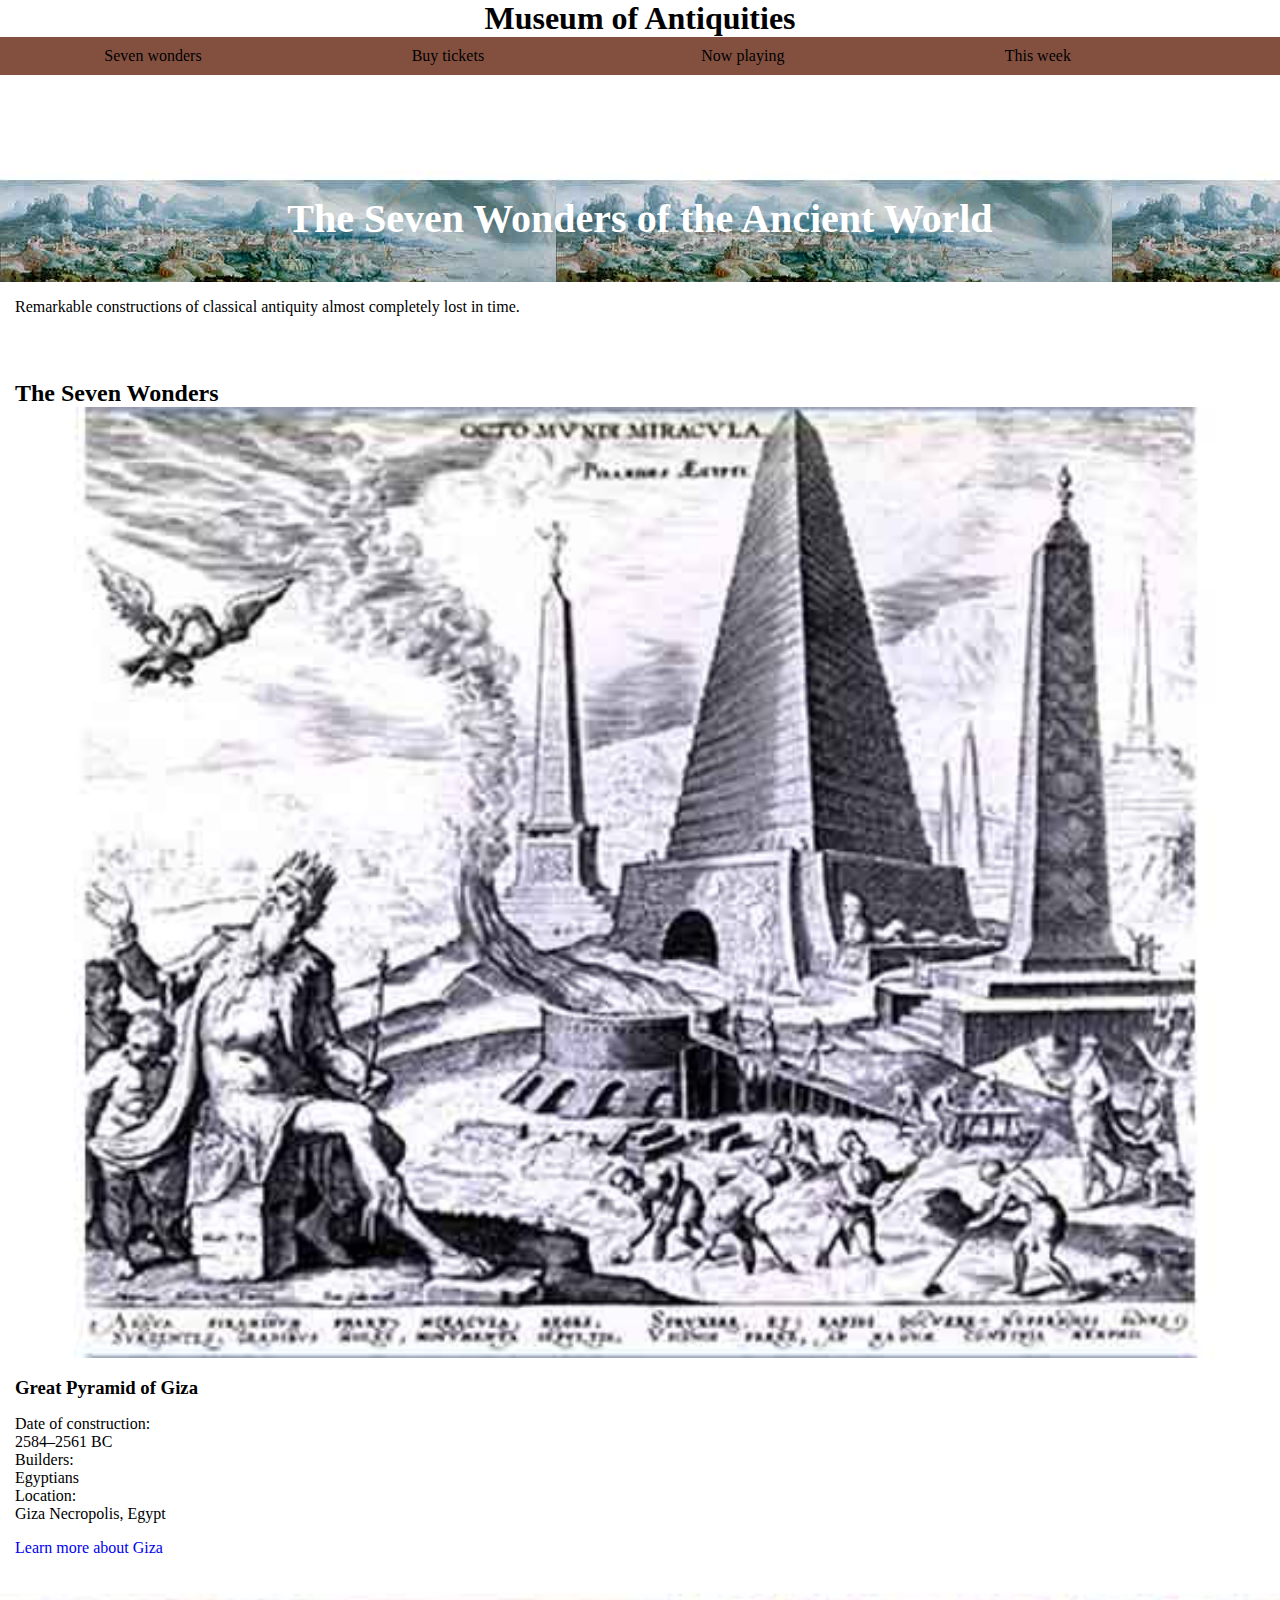
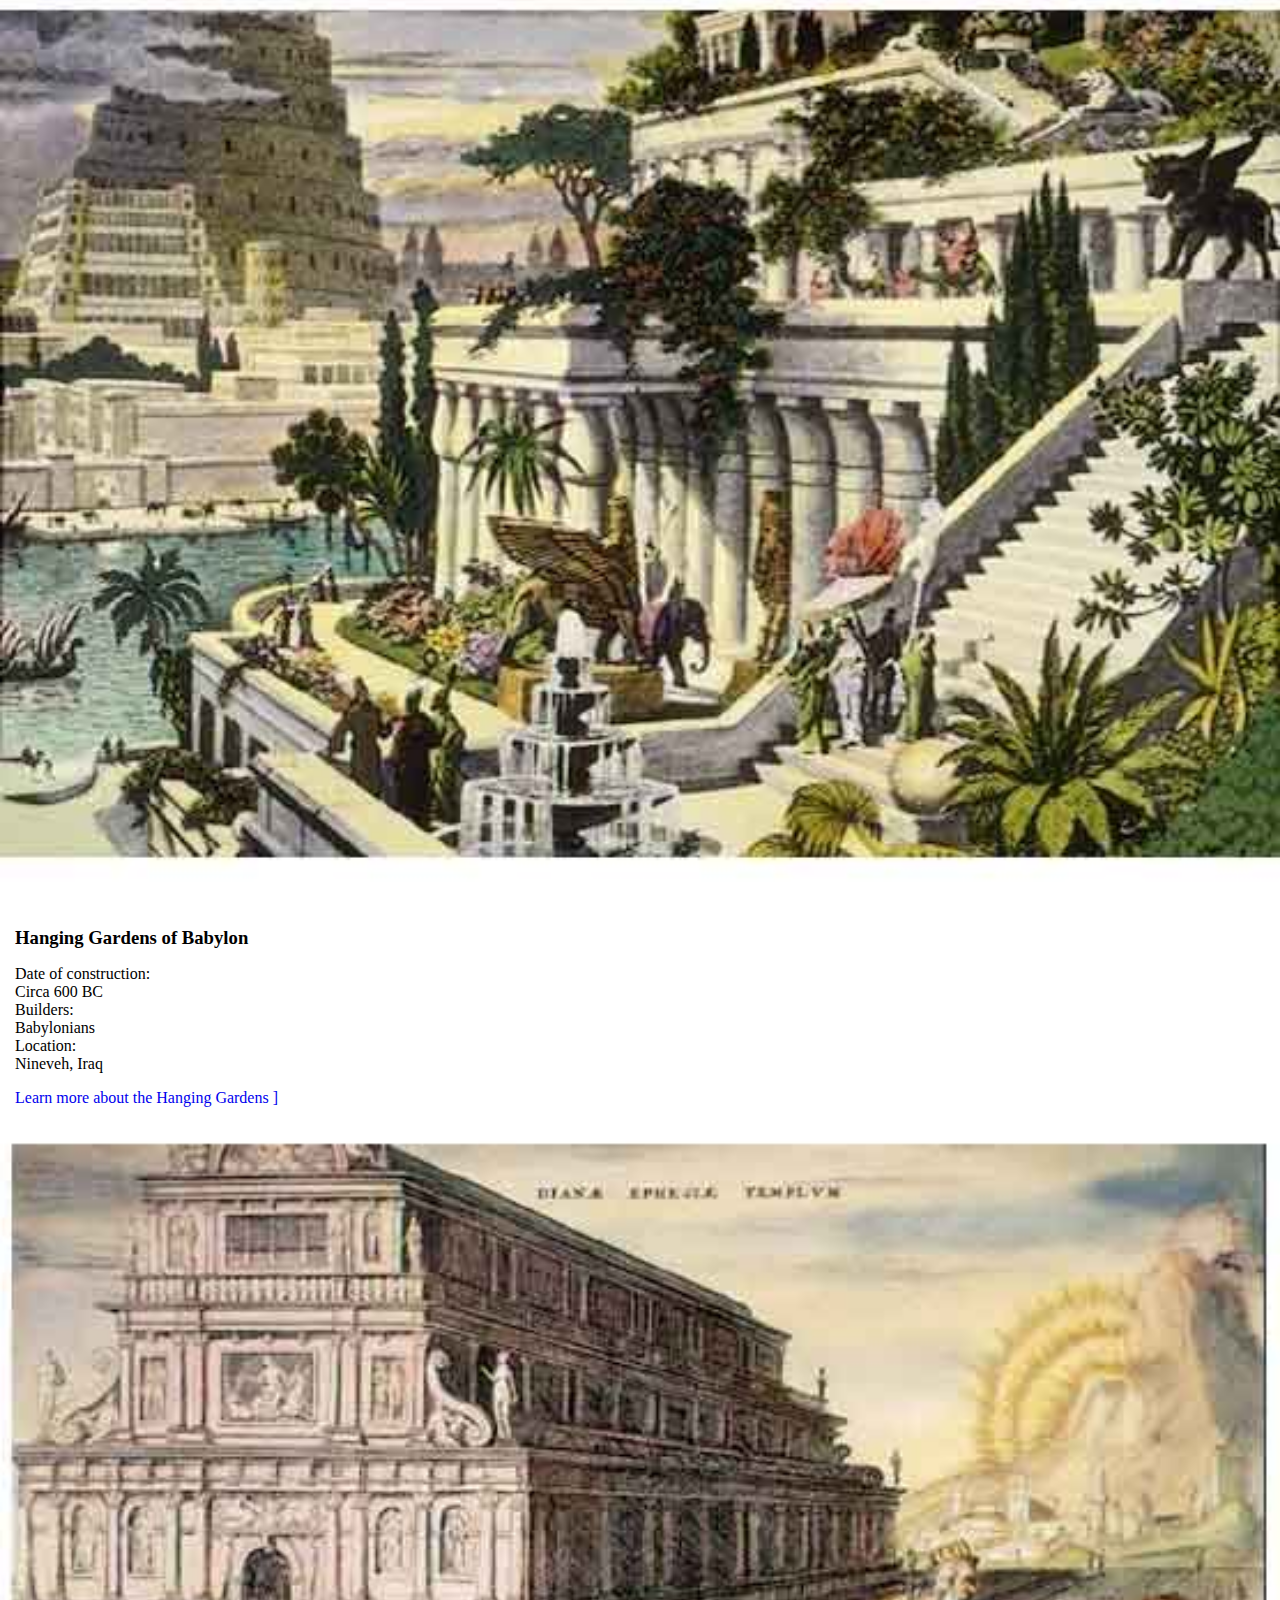
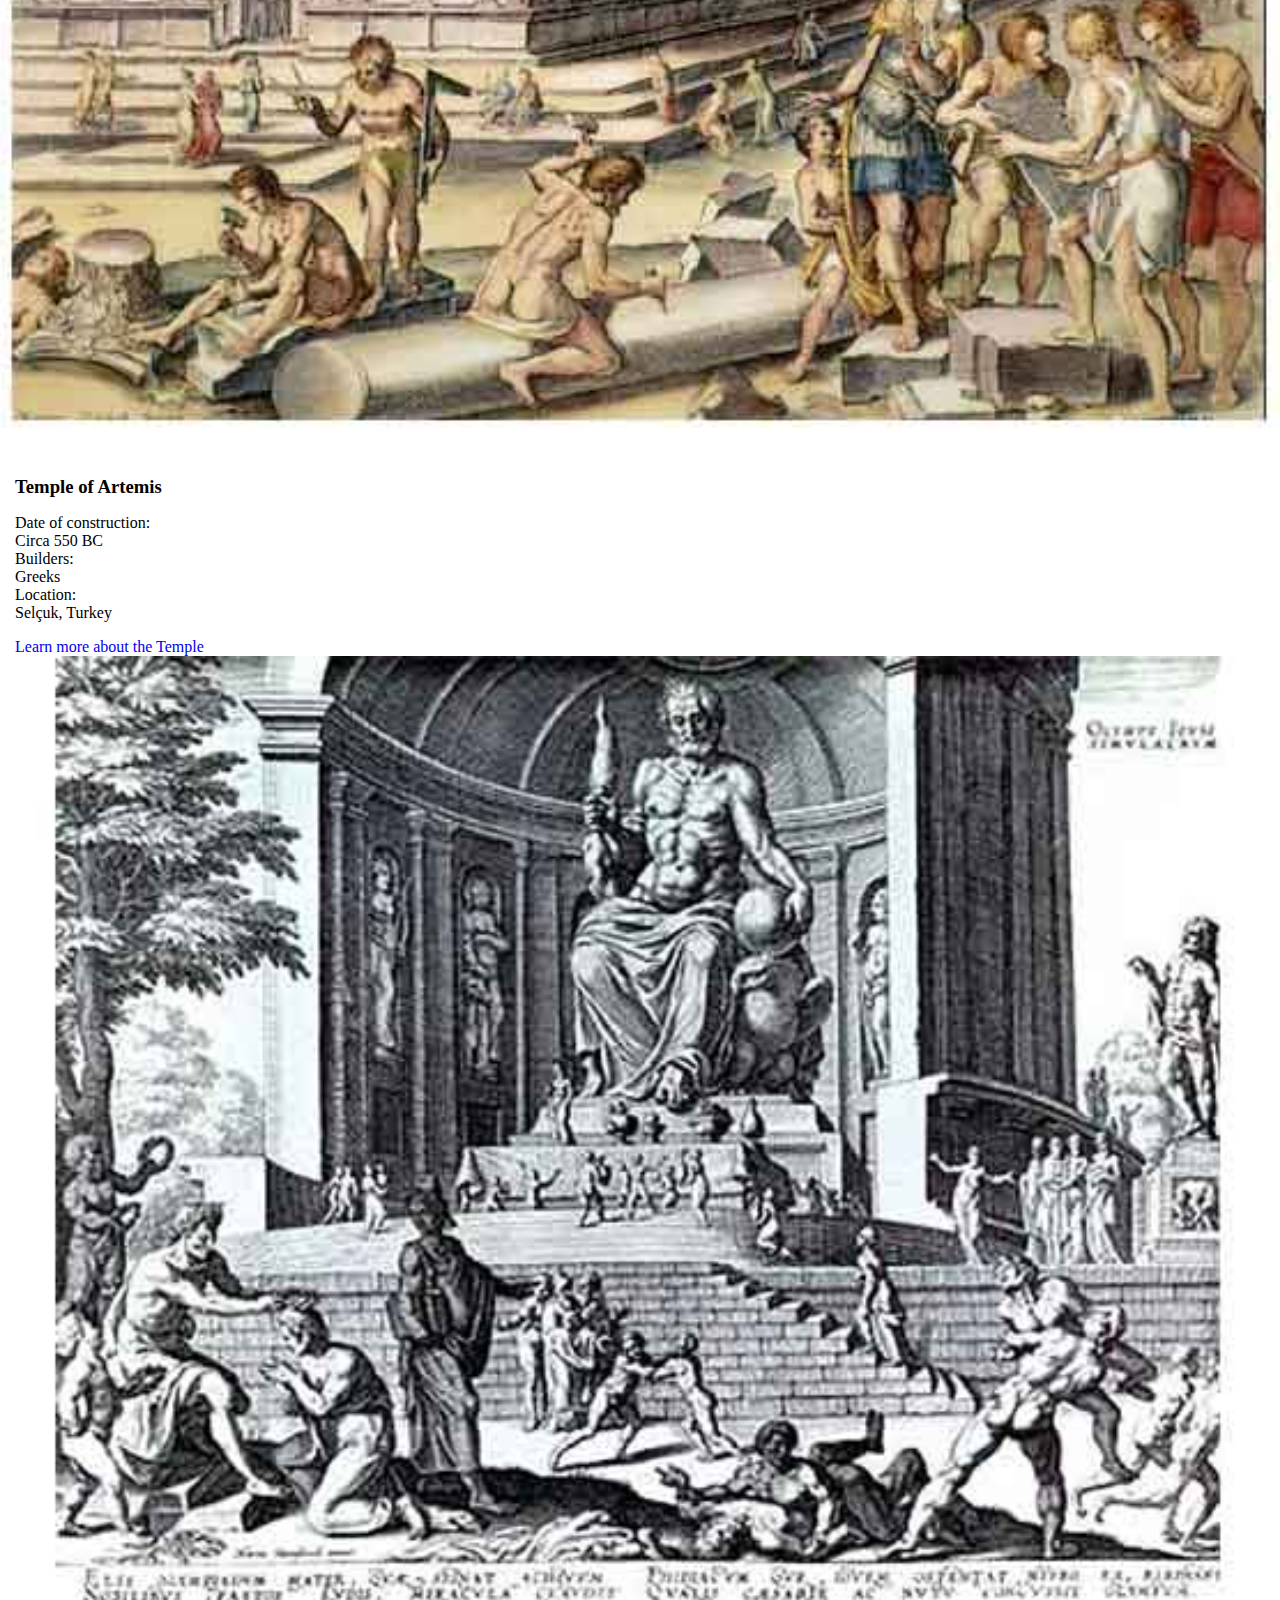
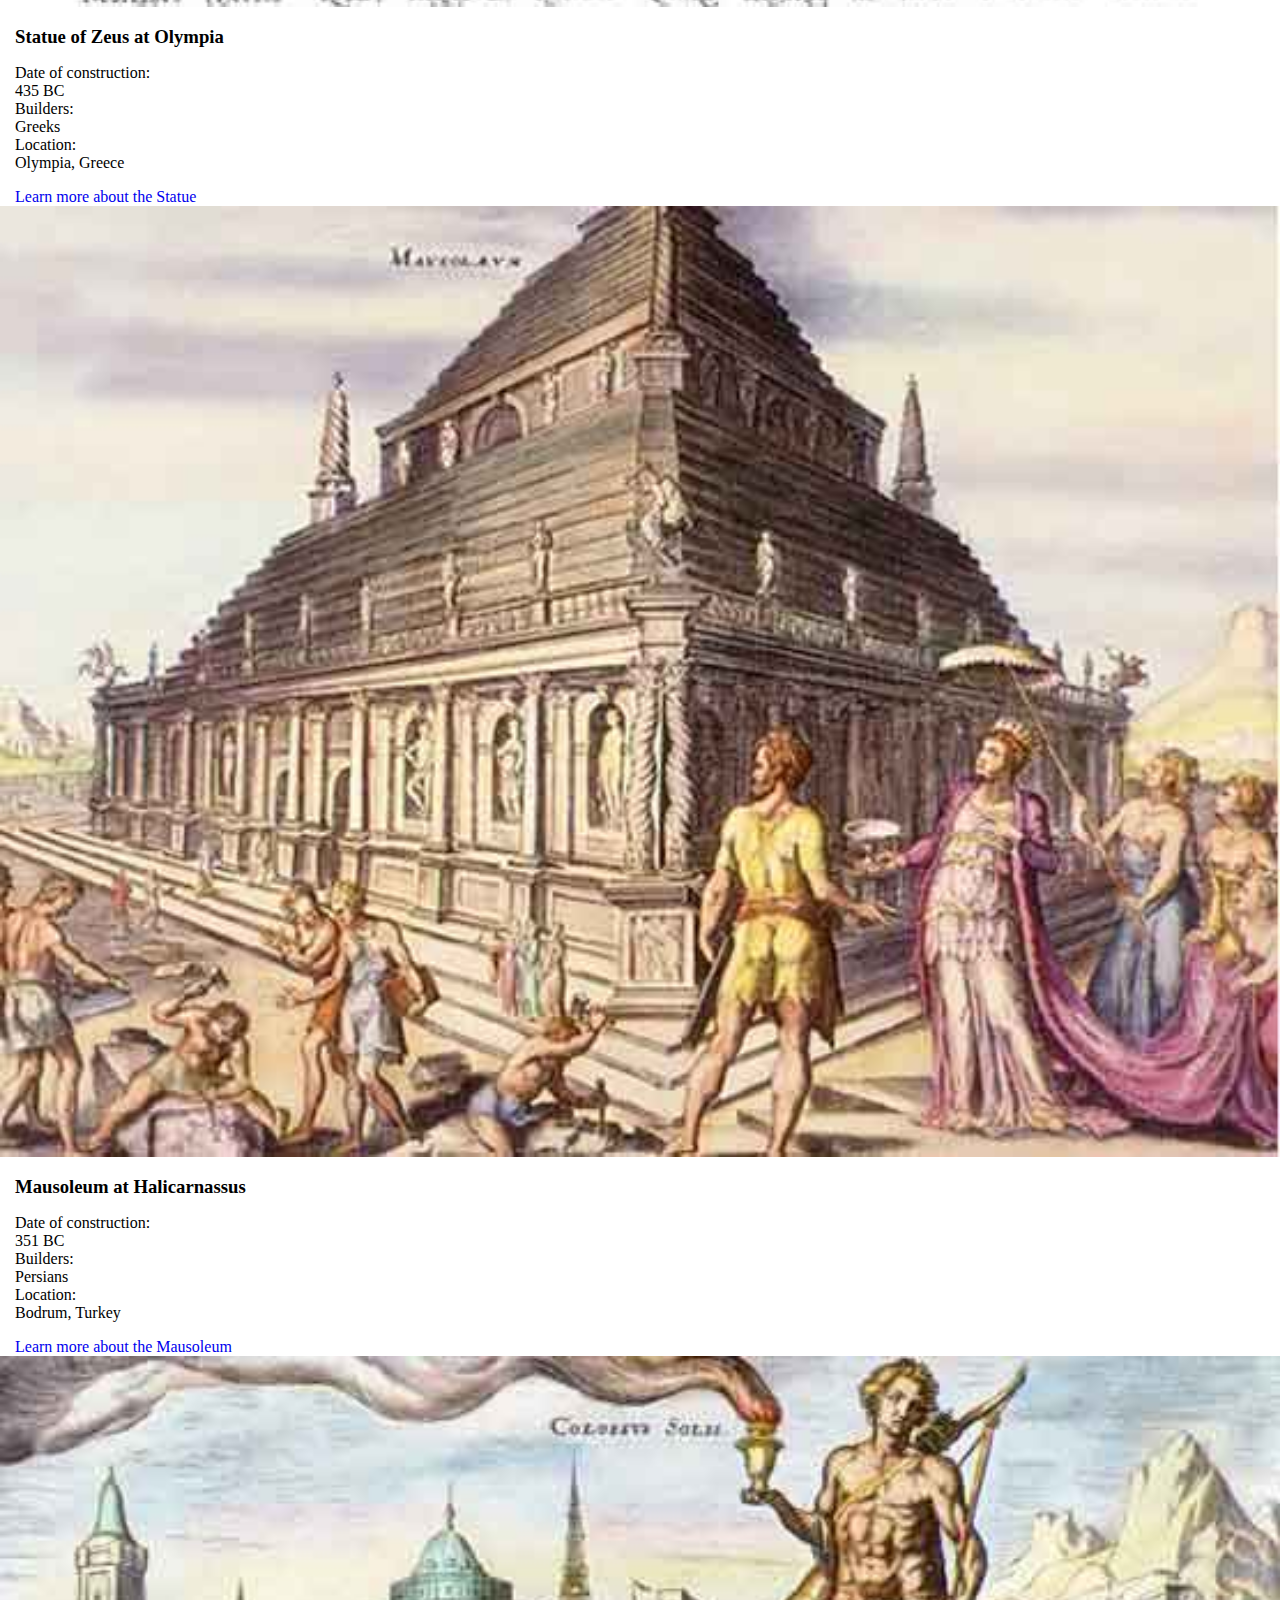
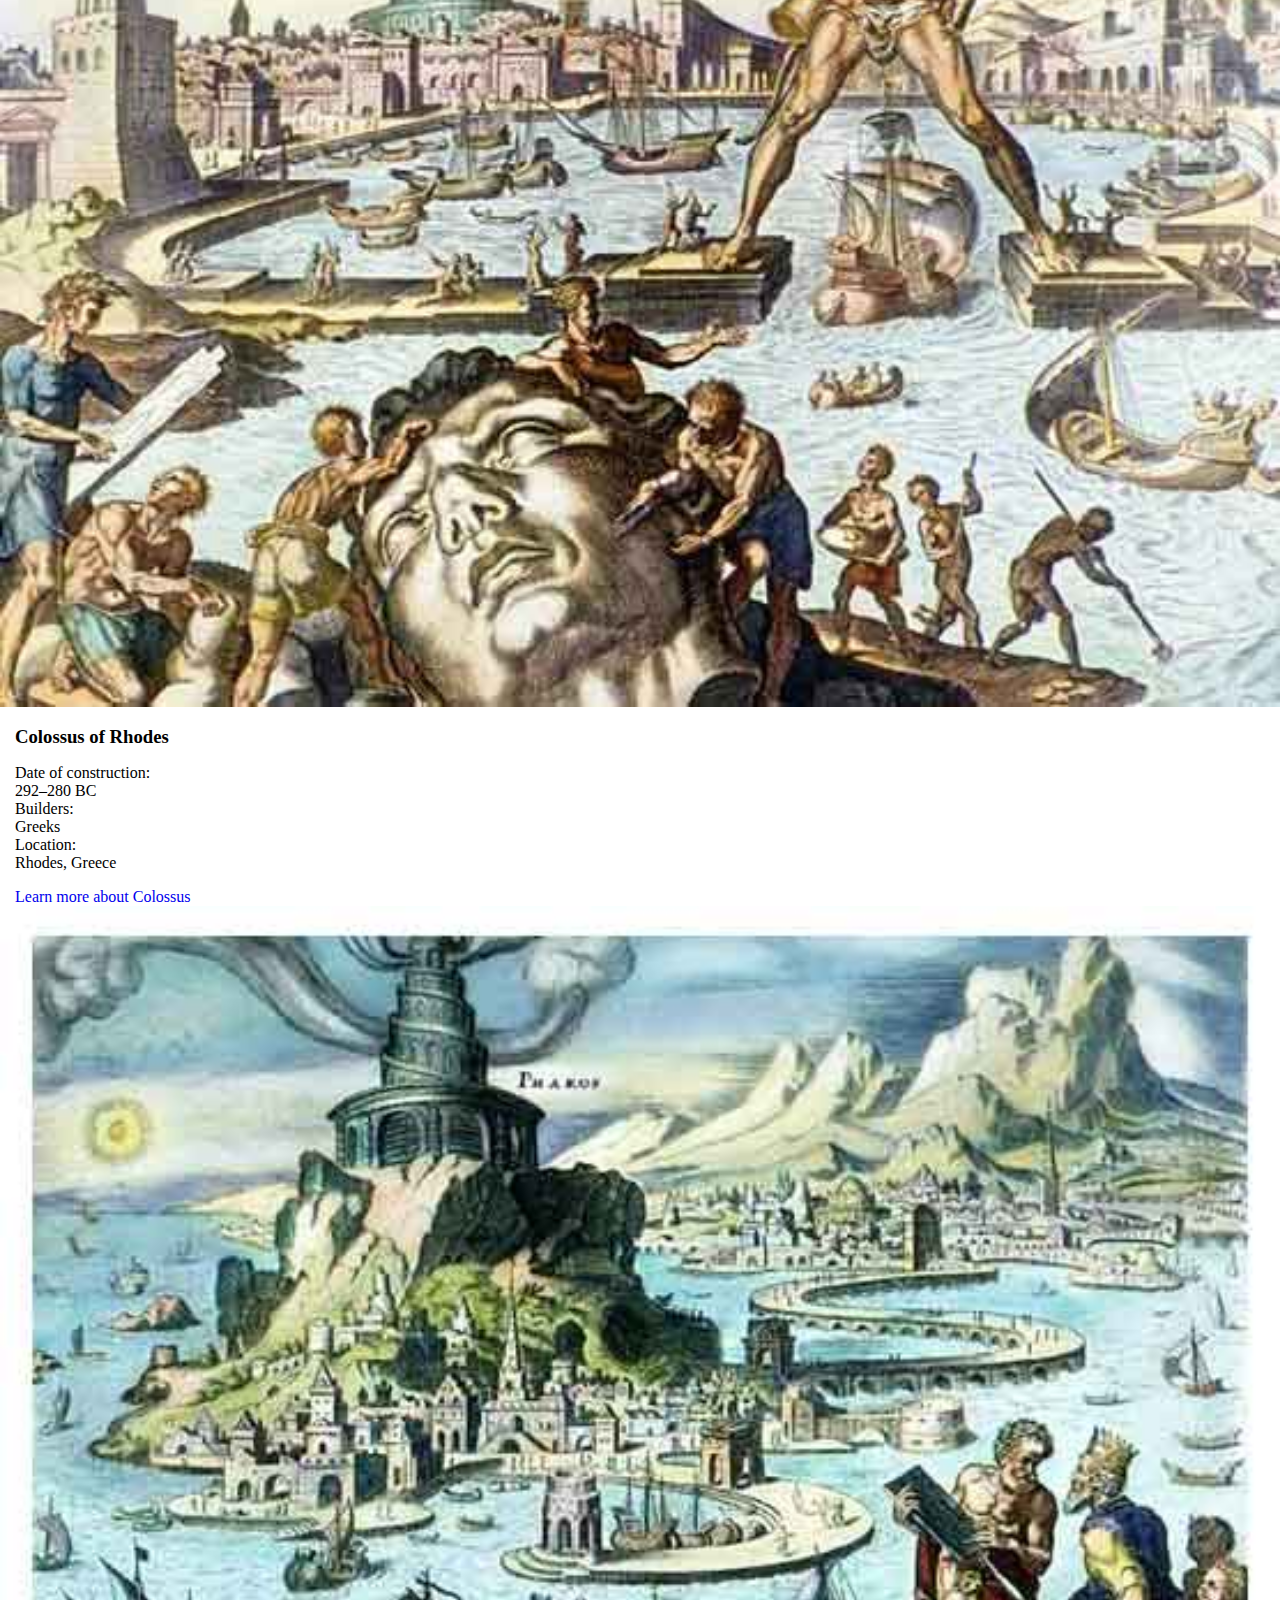
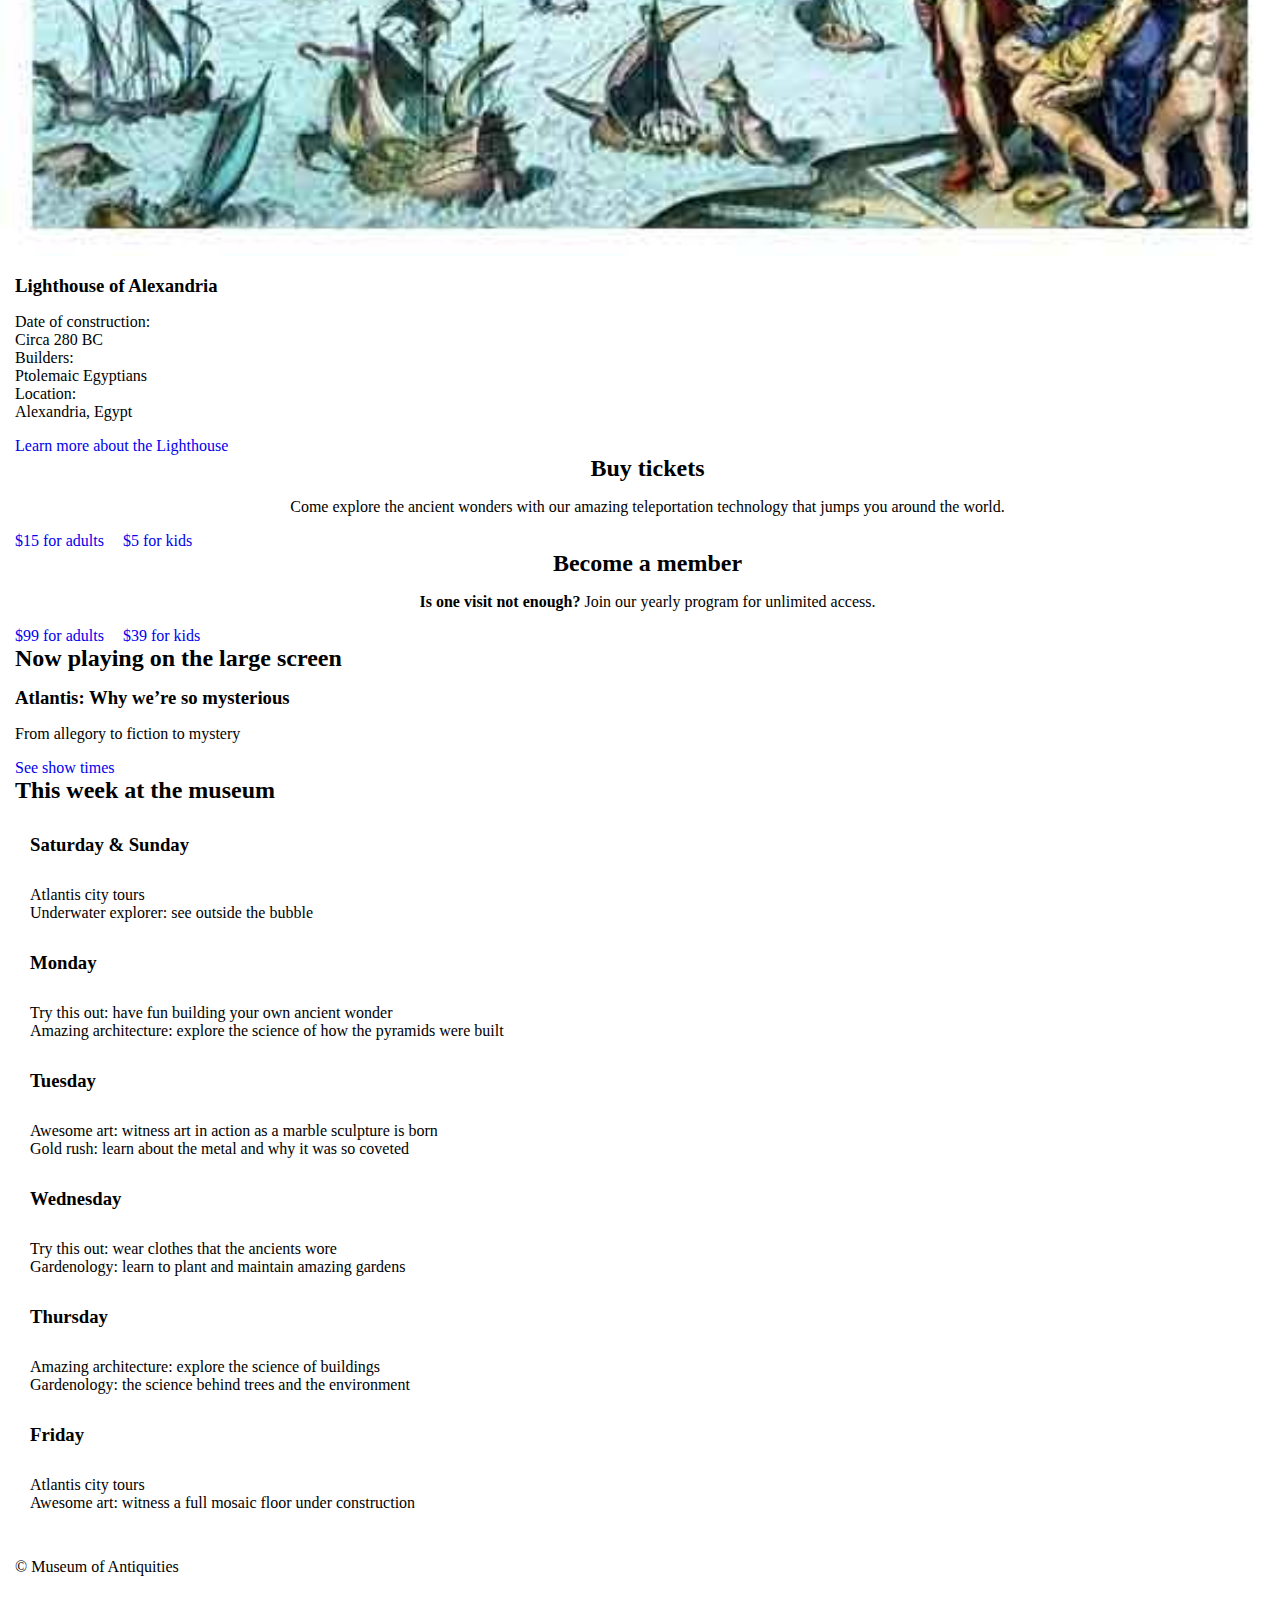
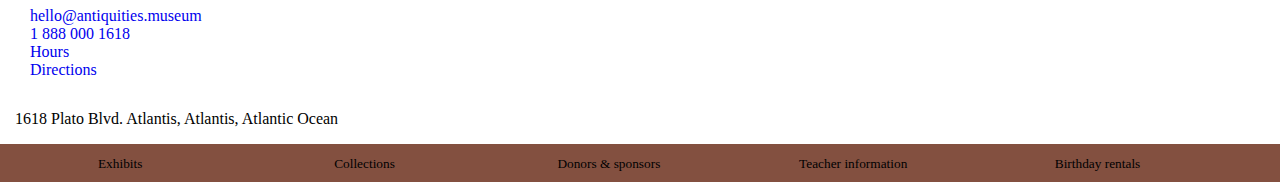
==== index.html @ ab6a0269 "file organization" ====
<!DOCTYPE html>
<html lang="en-ca">
<head>
  <meta charset="utf-8">
  <meta name="handheldfriendly" content="true">
  <meta name="mobileoptimized" content="240">
  <meta name="viewport" content="width=device-width,initial-scale=1">
  <title>Museum of Antiquities</title>
  <link href="css/main.css" rel="stylesheet">
</head>
<body>

<h1>Museum of Antiquities</h1>

	<nav>
		<ul>
			<li><a href="seven-wonders">Seven wonders</a></li>
			<li><a href="buy-tickets">Buy tickets</a></li>
			<li><a href="now-playing">Now playing</a></li>
			<li><a href="this-week">This week</a></li>
		</ul>
	</nav>

<figure>
	<figcaption >
		<h2 class="banner intro">The Seven Wonders of the Ancient World</h2>
		<p>Remarkable constructions of classical antiquity almost completely lost in time.</p>
	</figcaption>
</figure>

<h2>The Seven Wonders</h2>

<img src="images/giza.jpg" alt="image of the great pyramid of giza">
<h3>Great Pyramid of Giza</h3>
	<div>
		<dl>
			<dt>Date of construction: </dt><dd>2584–2561 BC</dd>
			<dt>Builders: </dt><dd>Egyptians</dd>
			<dt>Location: </dt><dd>Giza Necropolis, Egypt</dd>
		</dl>
		<a href="giza" >Learn more about Giza</a>
	</div>

<img src="images/hanging-gardens-of-babylon.jpg" alt="image of the hanging gardens of babylon">
<h3>Hanging Gardens of Babylon</h3>
	<div>
		<dl>
			<dt>Date of construction: </dt><dd>Circa 600 BC</dd>
			<dt>Builders: </dt><dd>Babylonians</dd>
			<dt>Location: </dt><dd>Nineveh, Iraq</dd>
		</dl>
		<a href="hanging-gardens">Learn more about the Hanging Gardens ]</a>
	</div>

<img src="images/temple-of-artemis.jpg" alt="image of the temple of artemis">
<h3>Temple of Artemis</h3>
	<div>
		<dl>
			<dt>Date of construction: </dt><dd>Circa 550 BC</dd>
			<dt>Builders: </dt><dd>Greeks</dd>
			<dt>Location: </dt><dd>Selçuk, Turkey</dd>
		</dl>
		<a href="temple">Learn more about the Temple</a>
	</div>

<img src="images/statue-of-zeus.jpg" alt="image of the statue of zeus at olympia">
<h3>Statue of Zeus at Olympia</h3>
	<div>
		<dl>
			<dt>Date of construction: </dt><dd>435 BC</dd>
			<dt>Builders: </dt><dd>Greeks</dd>
			<dt>Location: </dt><dd>Olympia, Greece</dd>
		</dl>
		<a href="statue">Learn more about the Statue</a>
	</div>

<img src="images/mausoleum-of-halicarnassus.jpg" alt="image of the mausoleum at halicarnassus">
<h3>Mausoleum at Halicarnassus</h3>
	<div>
		<dl>
			<dt>Date of construction: </dt><dd>351 BC</dd>
			<dt>Builders: </dt><dd>Persians</dd>
			<dt>Location: </dt><dd>Bodrum, Turkey</dd>
		</dl>
		<a href="mausoleum">Learn more about the Mausoleum</a>
	</div>

<img src="images/colossus-of-rhodes.jpg" alt="image of the colossus of rohodes">
<h3>Colossus of Rhodes</h3>
	<div>
		<dl>
			<dt>Date of construction: </dt><dd>292–280 BC</dd>
			<dt>Builders: </dt><dd>Greeks</dd>
			<dt>Location: </dt><dd>Rhodes, Greece</dd>
		</dl>
		<a href="colossus">Learn more about Colossus</a>
	</div>

<img src="images/pharos-of-alexandria.jpg" alt="image of the lighthouse of alexandria">
<h3>Lighthouse of Alexandria</h3>
	<div>
		<dl>
			<dt>Date of construction: </dt><dd>Circa 280 BC</dd>
			<dt>Builders: </dt><dd>Ptolemaic Egyptians</dd>
			<dt>Location: </dt><dd>Alexandria, Egypt</dd>
		</dl>
		<a href="lighthouse">Learn more about the Lighthouse</a>
	</div>


<h2 class="center">Buy tickets</h2>

<p class="center">Come explore the ancient wonders with our amazing teleportation technology that jumps you around the world.</p>

<a class="center" href="15">$15 for adults</a>
<a class="center" href="5">$5 for kids</a>

<h2 class="center">Become a member</h2>

<p class="center"><strong>Is one visit not enough?</strong>
Join our yearly program for unlimited access.</p>

<a class="center" href="99">$99 for adults</a>
<a class="center" href="39">$39 for kids</a>


<h2>Now playing on the large screen</h2>

<h3>Atlantis: Why we’re so mysterious</h3>
<p>From allegory to fiction to mystery</p>

<a href="show-times">See show times</a>


<h2>This week at the museum</h2>
<ol>
<li>
	<h3>Saturday & Sunday</h3>
	<ul>
		<li>Atlantis city tours</li>
		<li>Underwater explorer: see outside the bubble</li>
		</ul>
</li>

<li>
	<h3>Monday</h3>
	<ul>
		<li>Try this out: have fun building your own ancient wonder</li>
		<li>Amazing architecture: explore the science of how the pyramids were built</li>
	</ul>
</li>

<li>
	<h3>Tuesday</h3>
	<ul>
		<li>Awesome art: witness art in action as a marble sculpture is born</li>
		<li>Gold rush: learn about the metal and why it was so coveted</li>
	</ul>
</li>

<li>
	<h3>Wednesday</h3>
	<ul>
		<li>Try this out: wear clothes that the ancients wore</li>
		<li>Gardenology: learn to plant and maintain amazing gardens</li>
	</ul>
</li>

<li>
	<h3>Thursday</h3>
	<ul>
		<li>Amazing architecture: explore the science of buildings</li>
		<li>Gardenology: the science behind trees and the environment</li>
	</ul>
</li>

<li>
	<h3>Friday</h3>
	<ul>
		<li>Atlantis city tours</li>
		<li>Awesome art: witness a full mosaic floor under construction</li>
	</ul>
</li>
</ol>


<p>© Museum of Antiquities</p>
<ul>
	<li><a href="email">hello@antiquities.museum</a></li>
	<li><a href="phone">1 888 000 1618</a></li>
	<li><a href="hours">Hours</a></li>
	<li><a href="directions">Directions</a></li>
</ul>

<p>1618 Plato Blvd.
Atlantis, Atlantis, Atlantic Ocean</p>
<footer>
	<nav class="footer">
<ul>
	<li><a href="exhibits">Exhibits</a></li>
	<li><a href="collections">Collections</a></li>
	<li><a href="donors">Donors & sponsors</a></li>
	<li><a href="teacher-information">Teacher information</a></li>
	<li><a href="birthday-rentals">Birthday rentals</a></li>
</ul>
</nav>
</footer>

</body>
</html>
---- css/main.css ----
html {
	  box-sizing: border-box;
	}

	*, *::before, *::after {
	  box-sizing: inherit;
	}

body {
	margin: 0;
}

h1 {
	margin: 0;
	text-align: center;
}

nav {
	background-color: #835040;
}

nav ul {
	margin: 0;
	padding-top: 10px;
	padding-bottom: 10px;
	padding-left: 0;
}

nav li {
	list-style: none;
	display: inline-block;
	text-align: center;
	margin: 0;
	width: 23%;
}
nav a {
	text-decoration: none;
	color: #000;
}

h2{
	margin: 0;
	padding-left: 15px;
}

figcaption {
	padding-bottom: 3em;
}

figure {
	margin: 0;
}

.intro {
  margin: 0;
  padding: 3em 15px 1em;
  color: #fff;
  font-size: 30pt;
  font-weight: bold;
  text-align: center;
}

.banner {
	background-image: url("../images/maerten-van-heemskerck.jpg");
	margin: 0;
	height:100%;
}

img {
	width: 100%;
}


ol {
	list-style-type: none;
	margin: 0;
	padding: 15px;
}

h3 {
	margin: 15px;
}

.center {
	text-align: center;
}

ul {
	list-style-type: none;
	padding: 15px;
}

dl {
	padding-left: 15px;
}

dl dd {
	margin: 0;
	display: block;
}

dl dt {
	display: inline-block;
}

a {
	padding-left: 15px;
	text-decoration: none;
}

.footer li {
	font-size: 10pt;
	list-style: none;
	text-align: center;
	margin: 0;
	padding: 0;
	width: 19%;
}

.footer a {
	padding: 0;
}

p {
	padding-left: 15px;
}
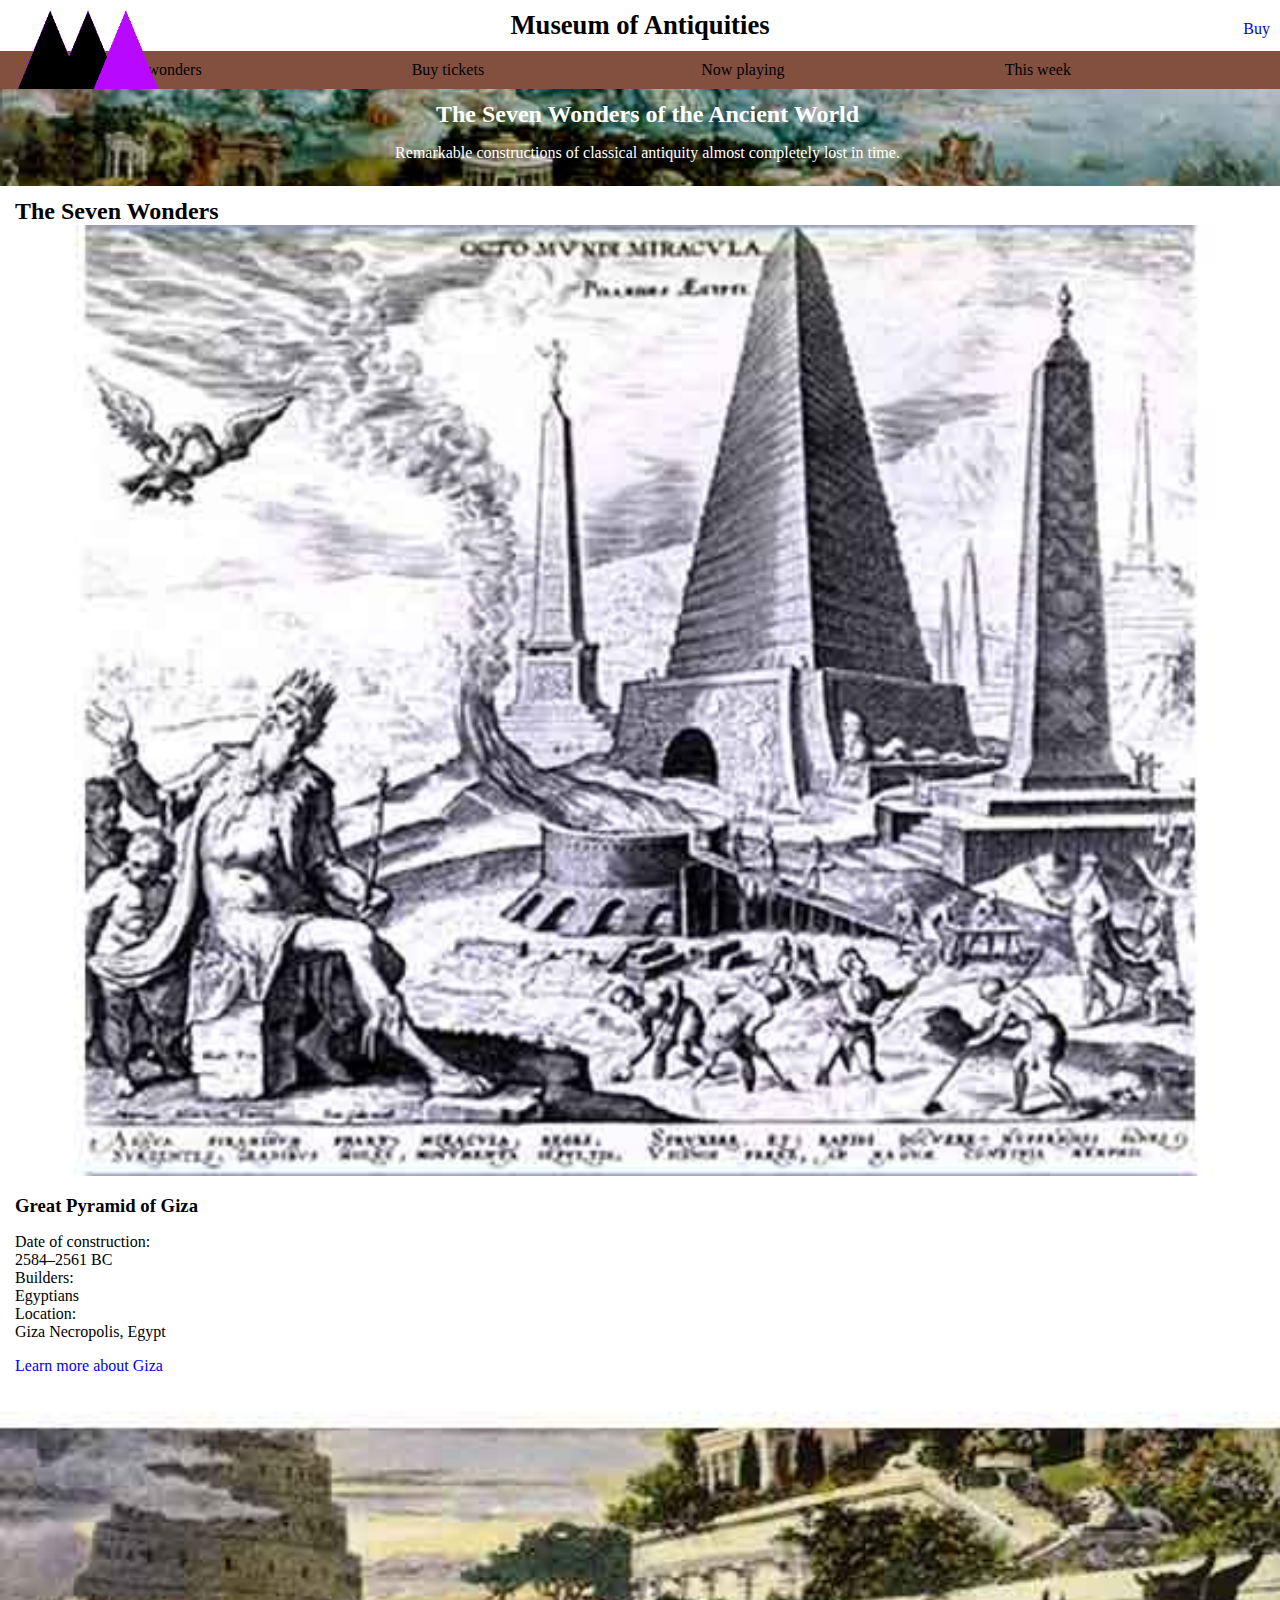
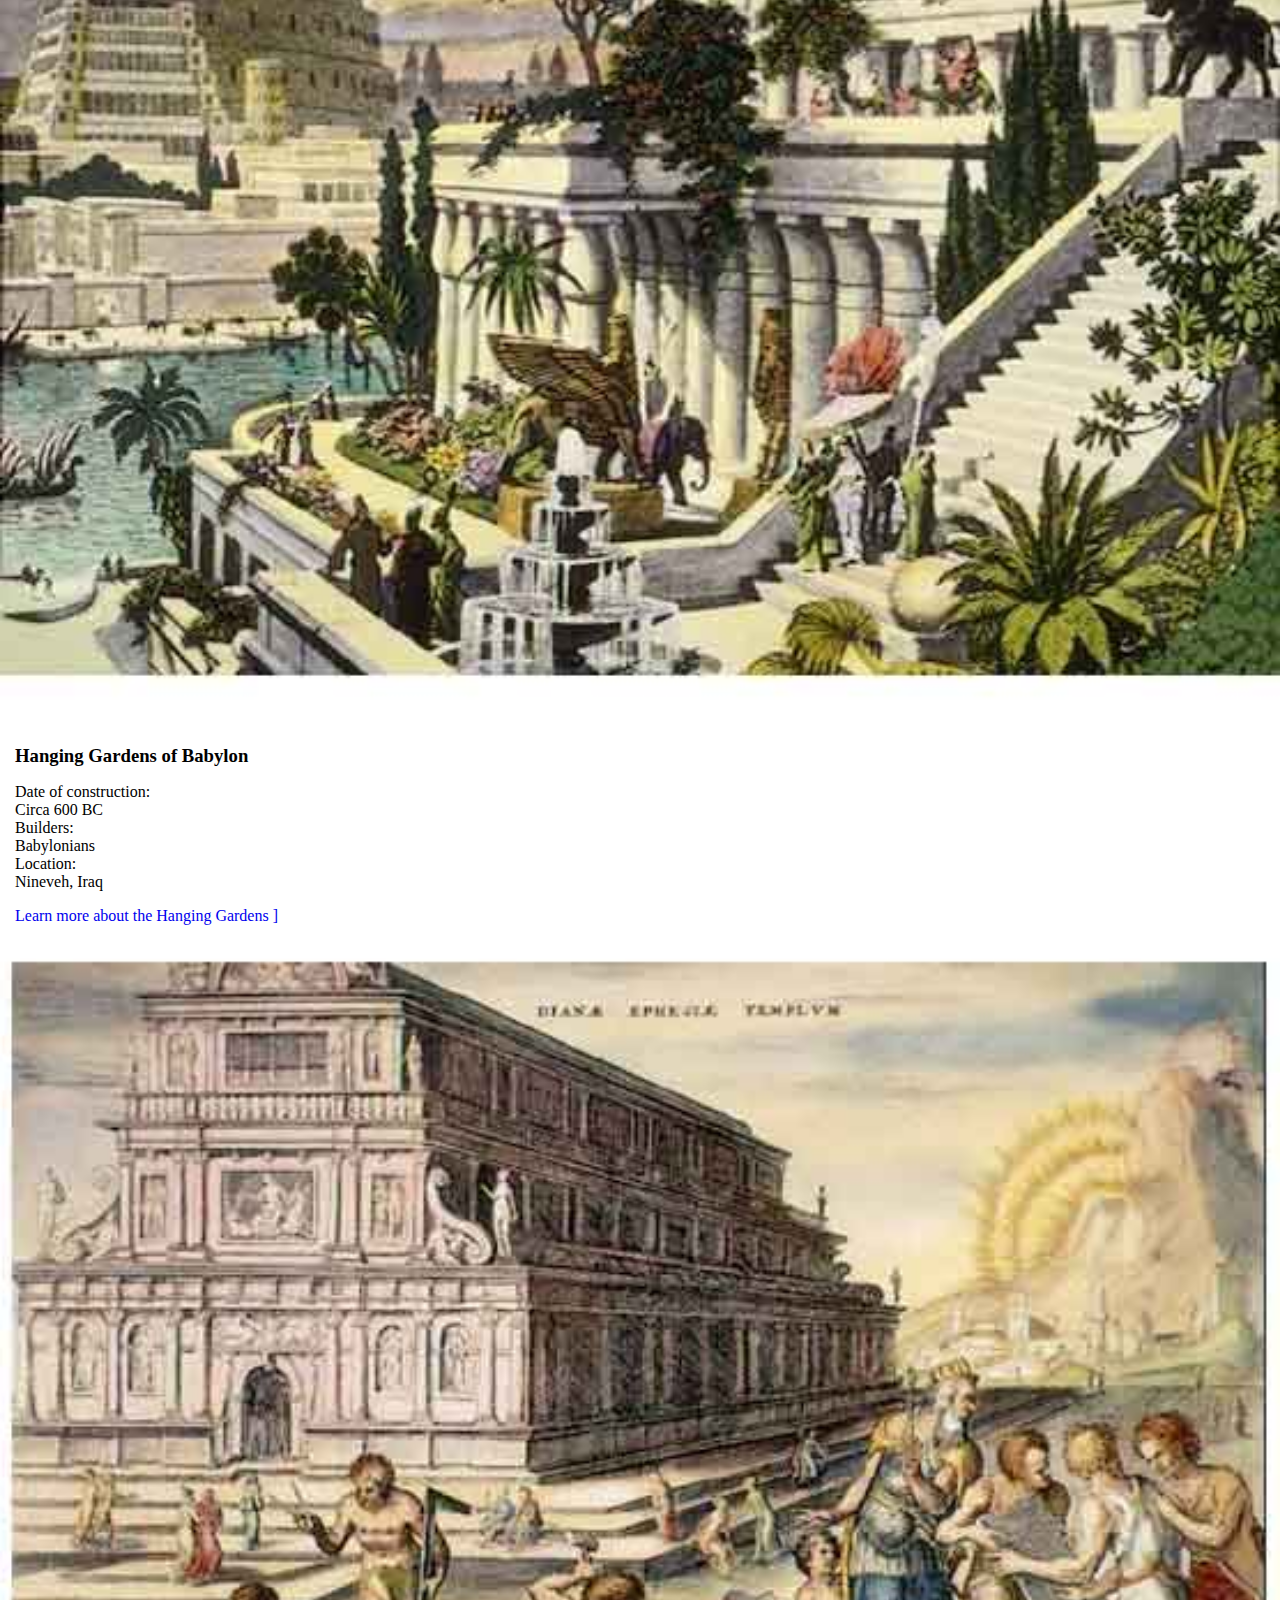
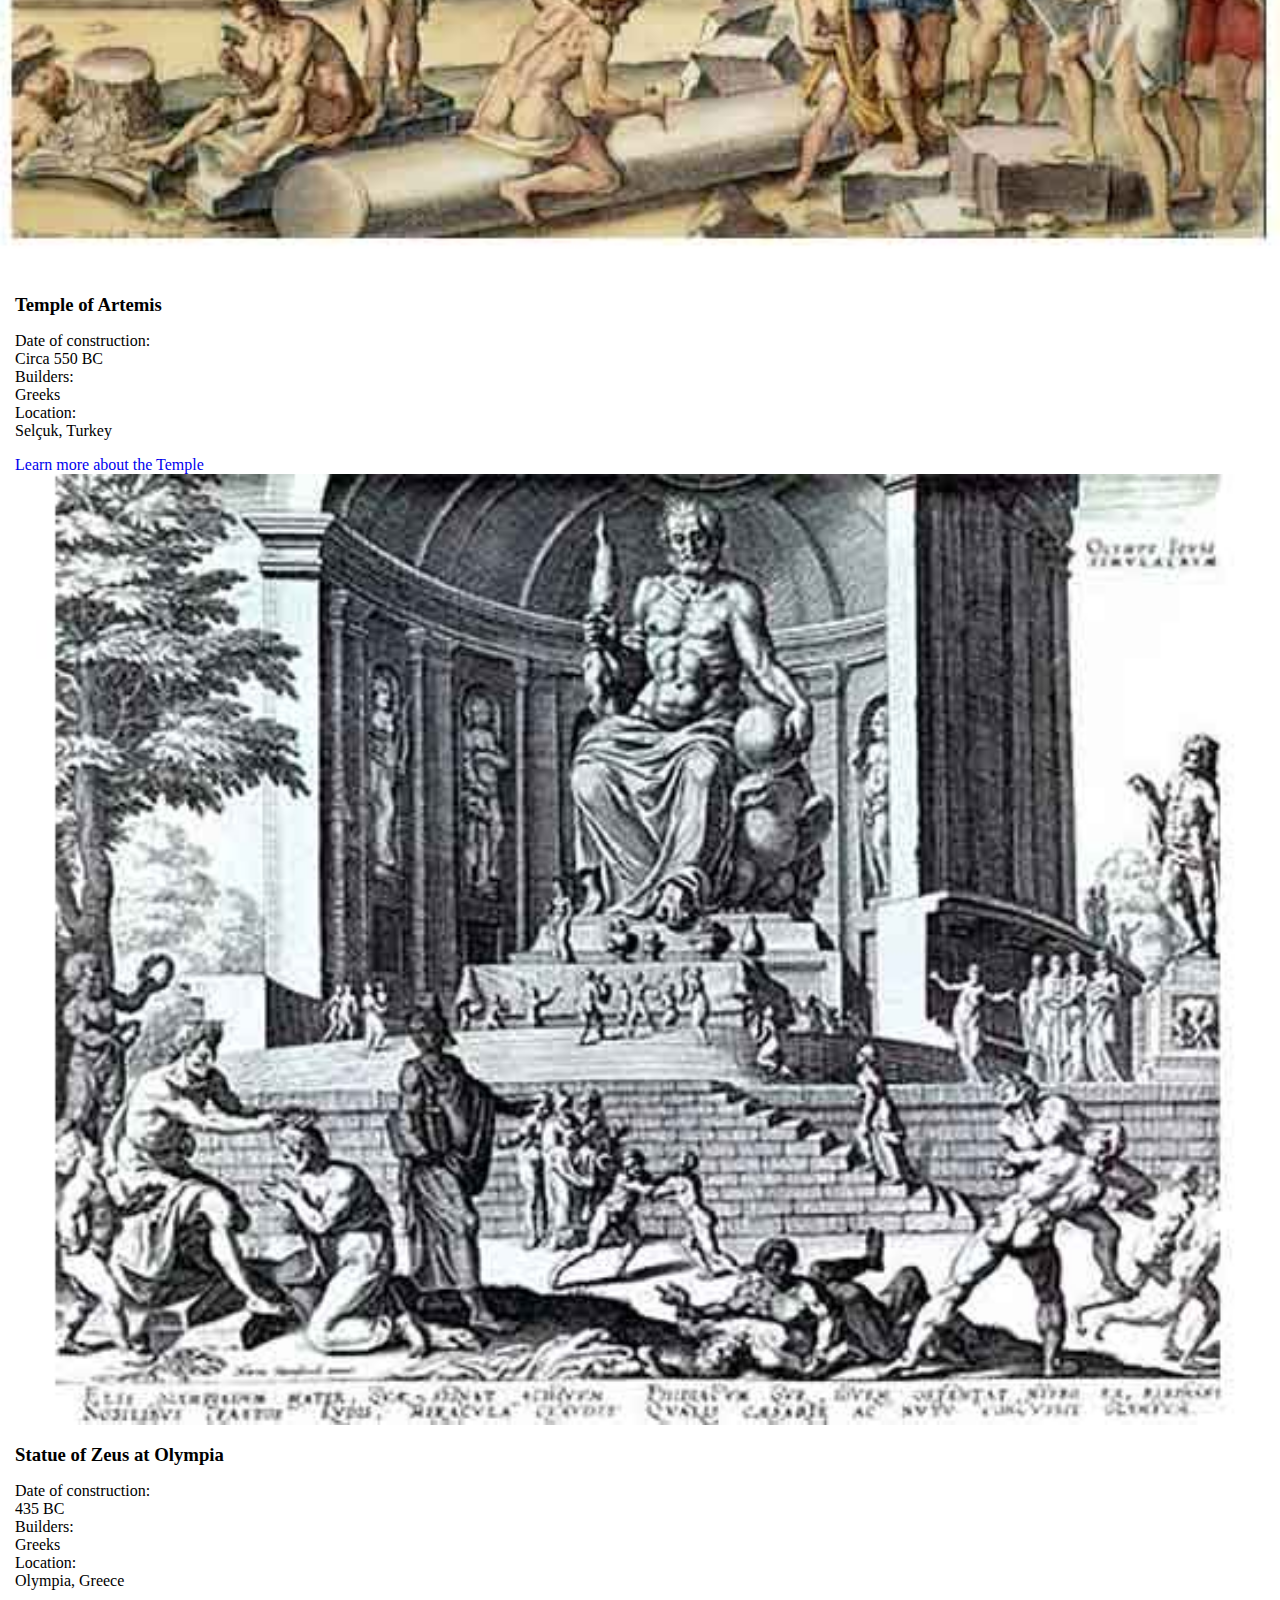
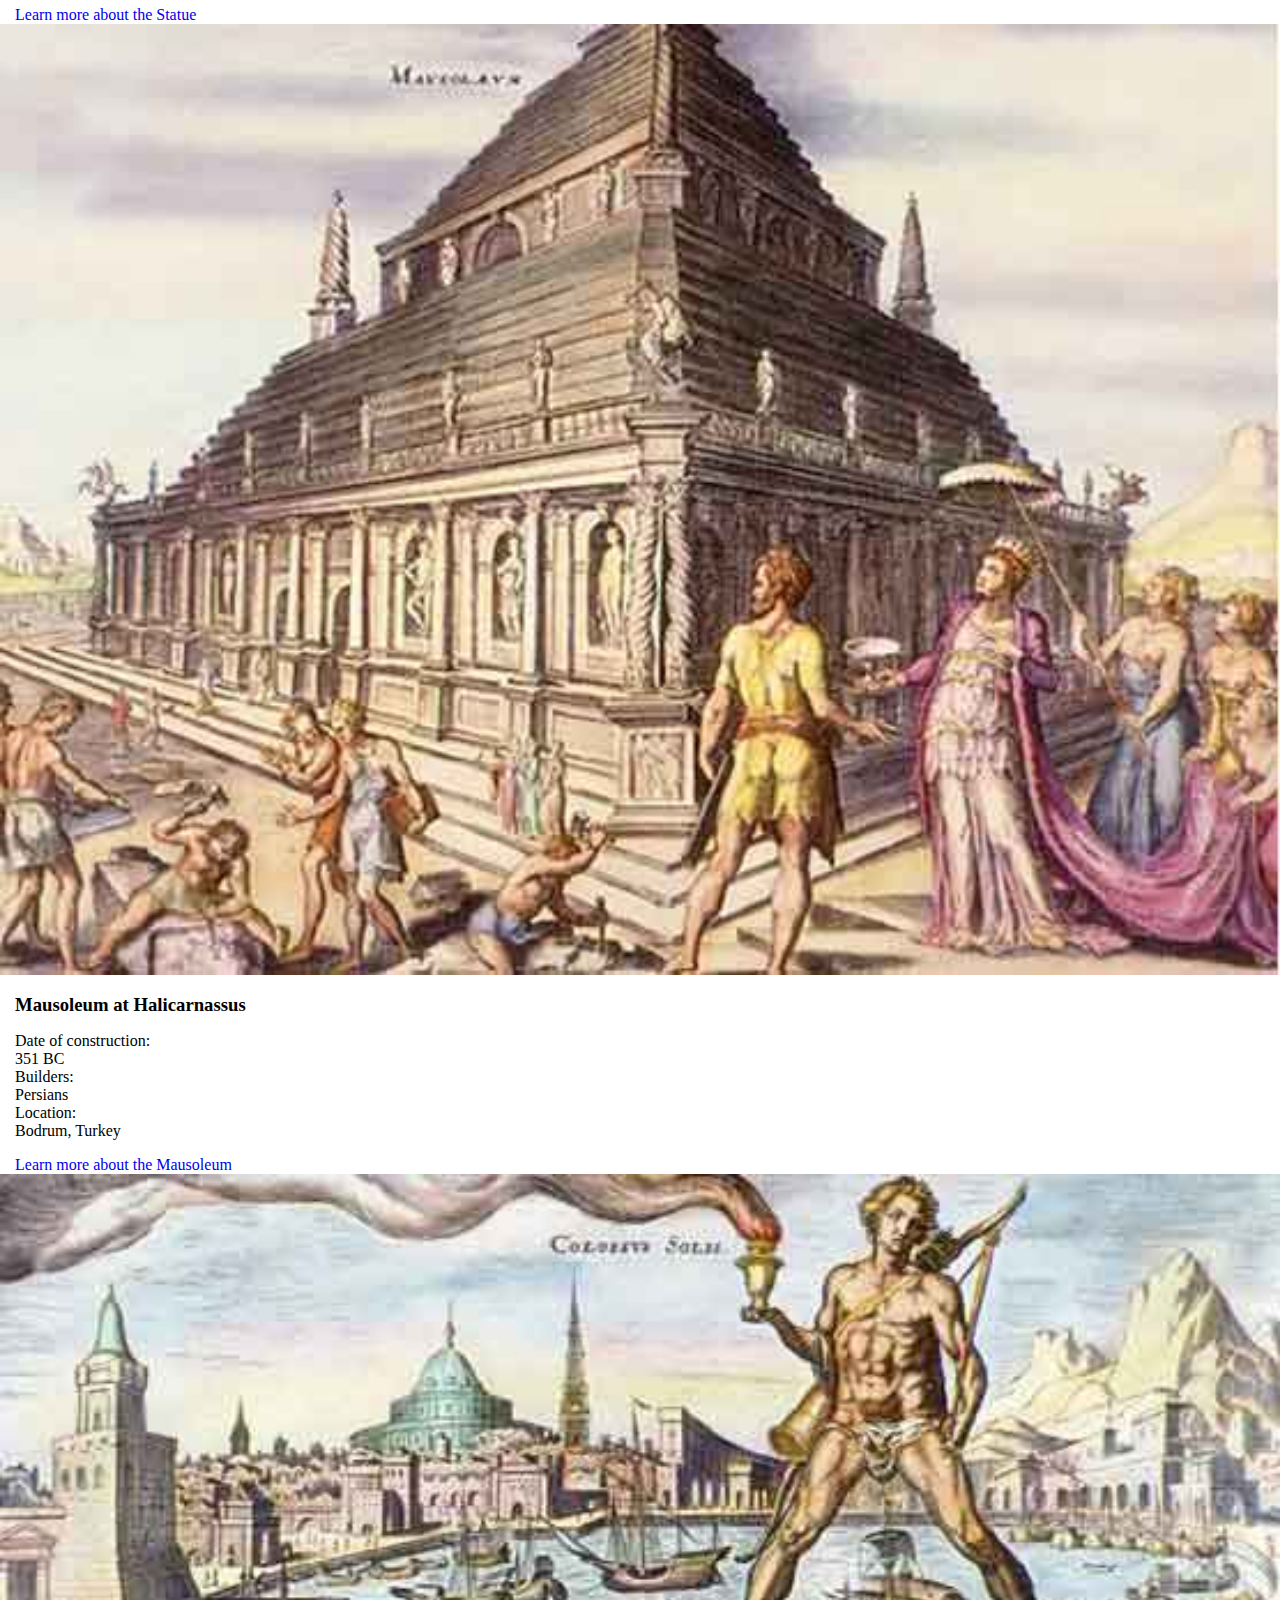
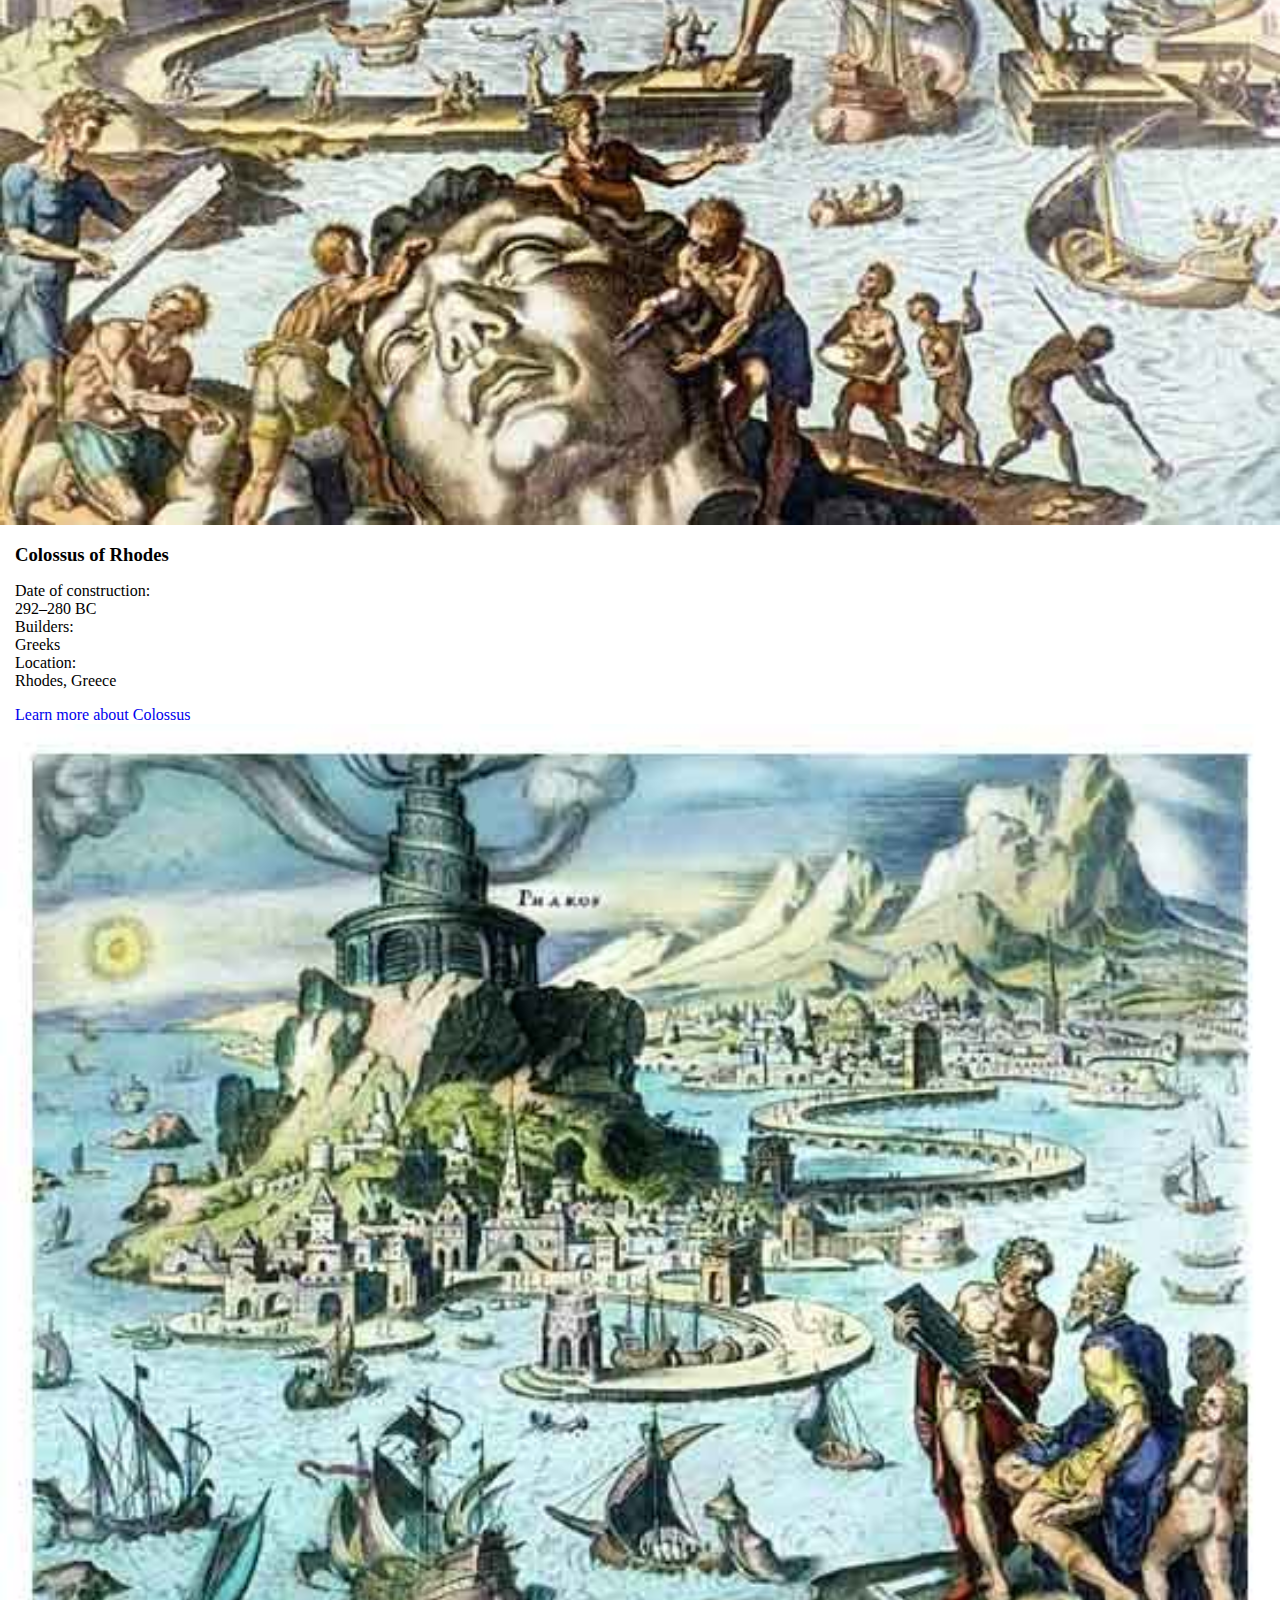
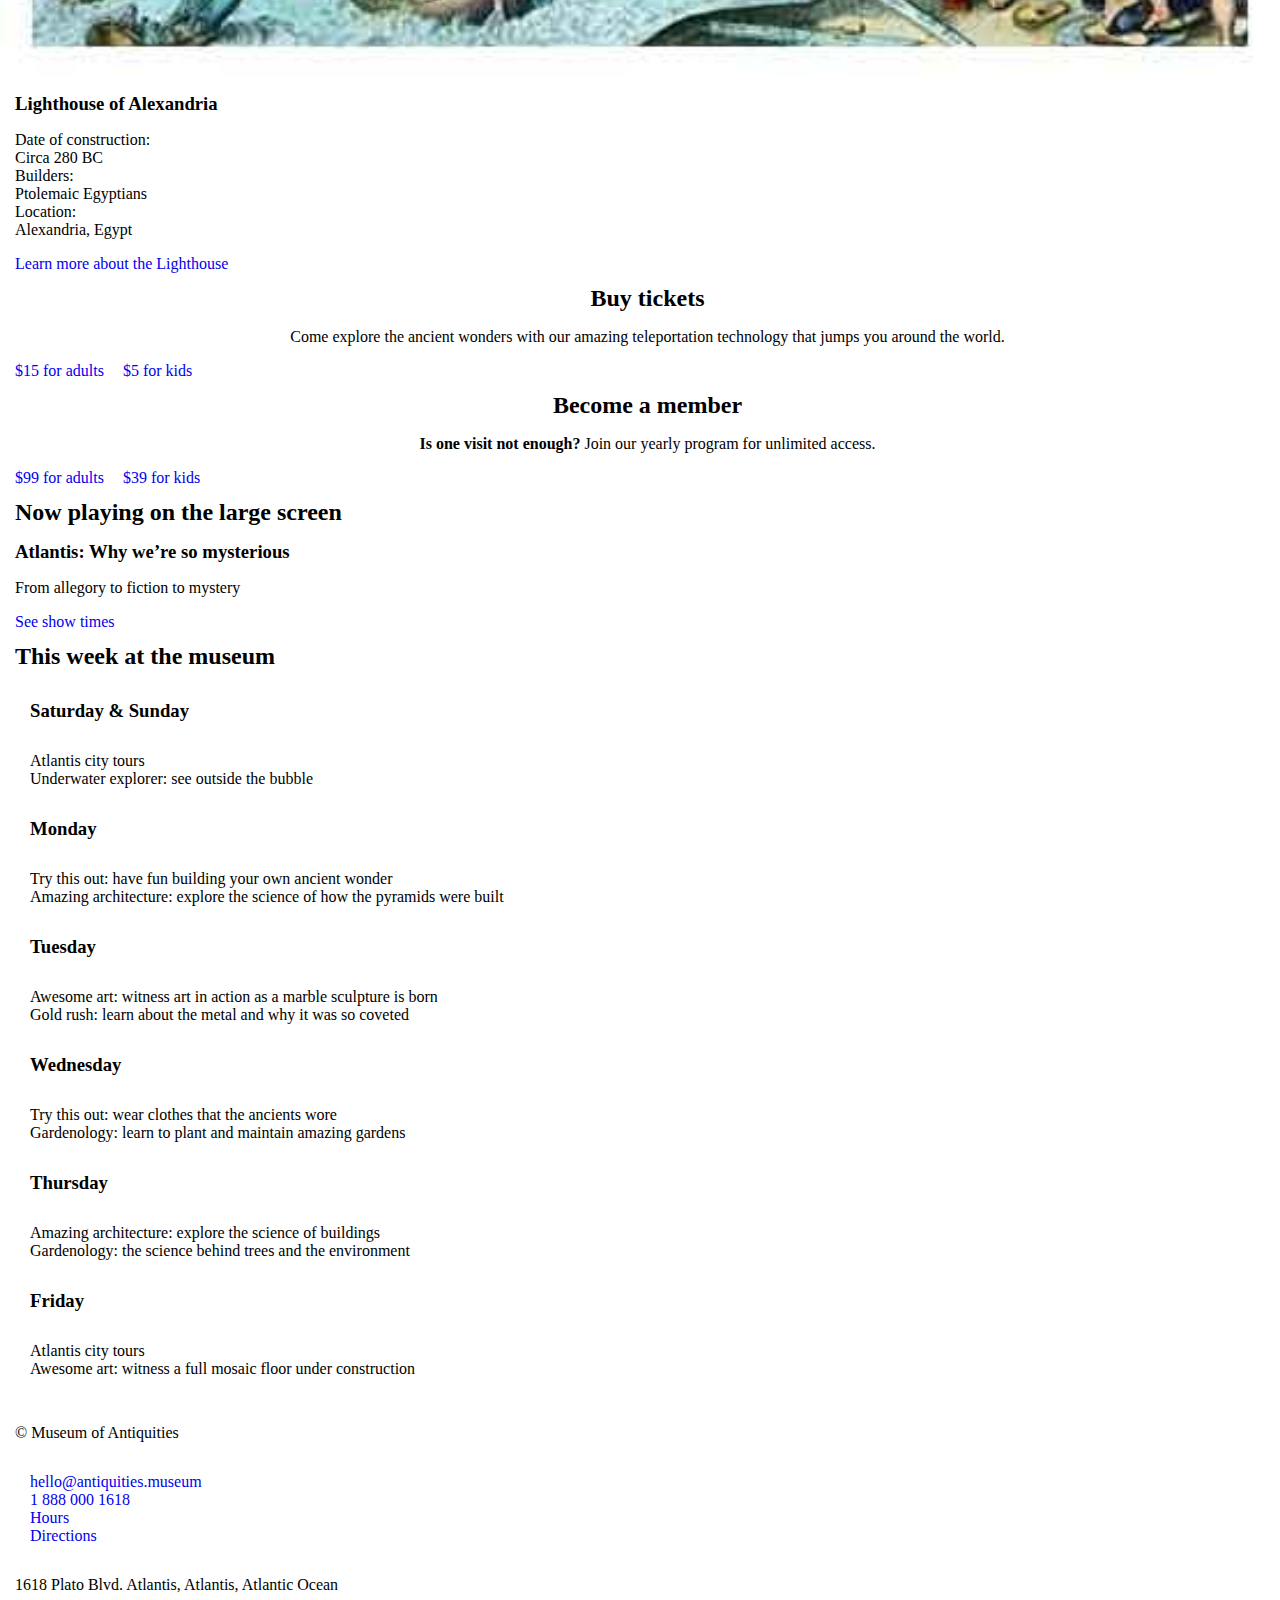
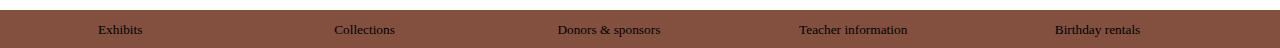
==== commit 0f93c375: "logo and buy buttons" ====
--- a/index.html
+++ b/index.html
@@ -11,7 +11,8 @@
 <body>
 
 <h1>Museum of Antiquities</h1>
-
+<a class="buy" href="#buy">Buy</a>
+<img class="logo" src="images/logo.png" alt="">
 	<nav>
 		<ul>
 			<li><a href="seven-wonders">Seven wonders</a></li>
@@ -22,8 +23,8 @@
 	</nav>
 
 <figure>
-	<figcaption >
-		<h2 class="banner intro">The Seven Wonders of the Ancient World</h2>
+	<figcaption  class="banner">
+		<h2>The Seven Wonders of the Ancient World</h2>
 		<p>Remarkable constructions of classical antiquity almost completely lost in time.</p>
 	</figcaption>
 </figure>
--- a/css/main.css
+++ b/css/main.css
@@ -10,9 +10,25 @@
 	margin: 0;
 }
 
+.buy {
+	position: absolute;
+	top: 20px;
+	right: 10px;
+
+}
+
+.logo {
+	position: absolute;
+	top: 10px;
+	width: 13%;
+	padding-left: 10px;
+}
+
 h1 {
 	margin: 0;
 	text-align: center;
+	font-size: 20pt;
+	padding: 10px;
 }
 
 nav {
@@ -41,29 +57,28 @@
 h2{
 	margin: 0;
 	padding-left: 15px;
+	padding-top: 0.5em;
 }
 
 figcaption {
-	padding-bottom: 3em;
+	padding: 0em 10px 0.5em;
+	margin: 0;
+	color: #fff;
+	text-align: center;
+	position: relative;
+	display: block;
+	font-size: 12pt;
 }
 
 figure {
 	margin: 0;
 }
 
-.intro {
-  margin: 0;
-  padding: 3em 15px 1em;
-  color: #fff;
-  font-size: 30pt;
-  font-weight: bold;
-  text-align: center;
-}
 
 .banner {
-	background-image: url("../images/maerten-van-heemskerck.jpg");
+	background: url("../images/maerten-van-heemskerck.jpg") center center / cover no-repeat;
 	margin: 0;
-	height:100%;
+	width:100%;
 }
 
 img {
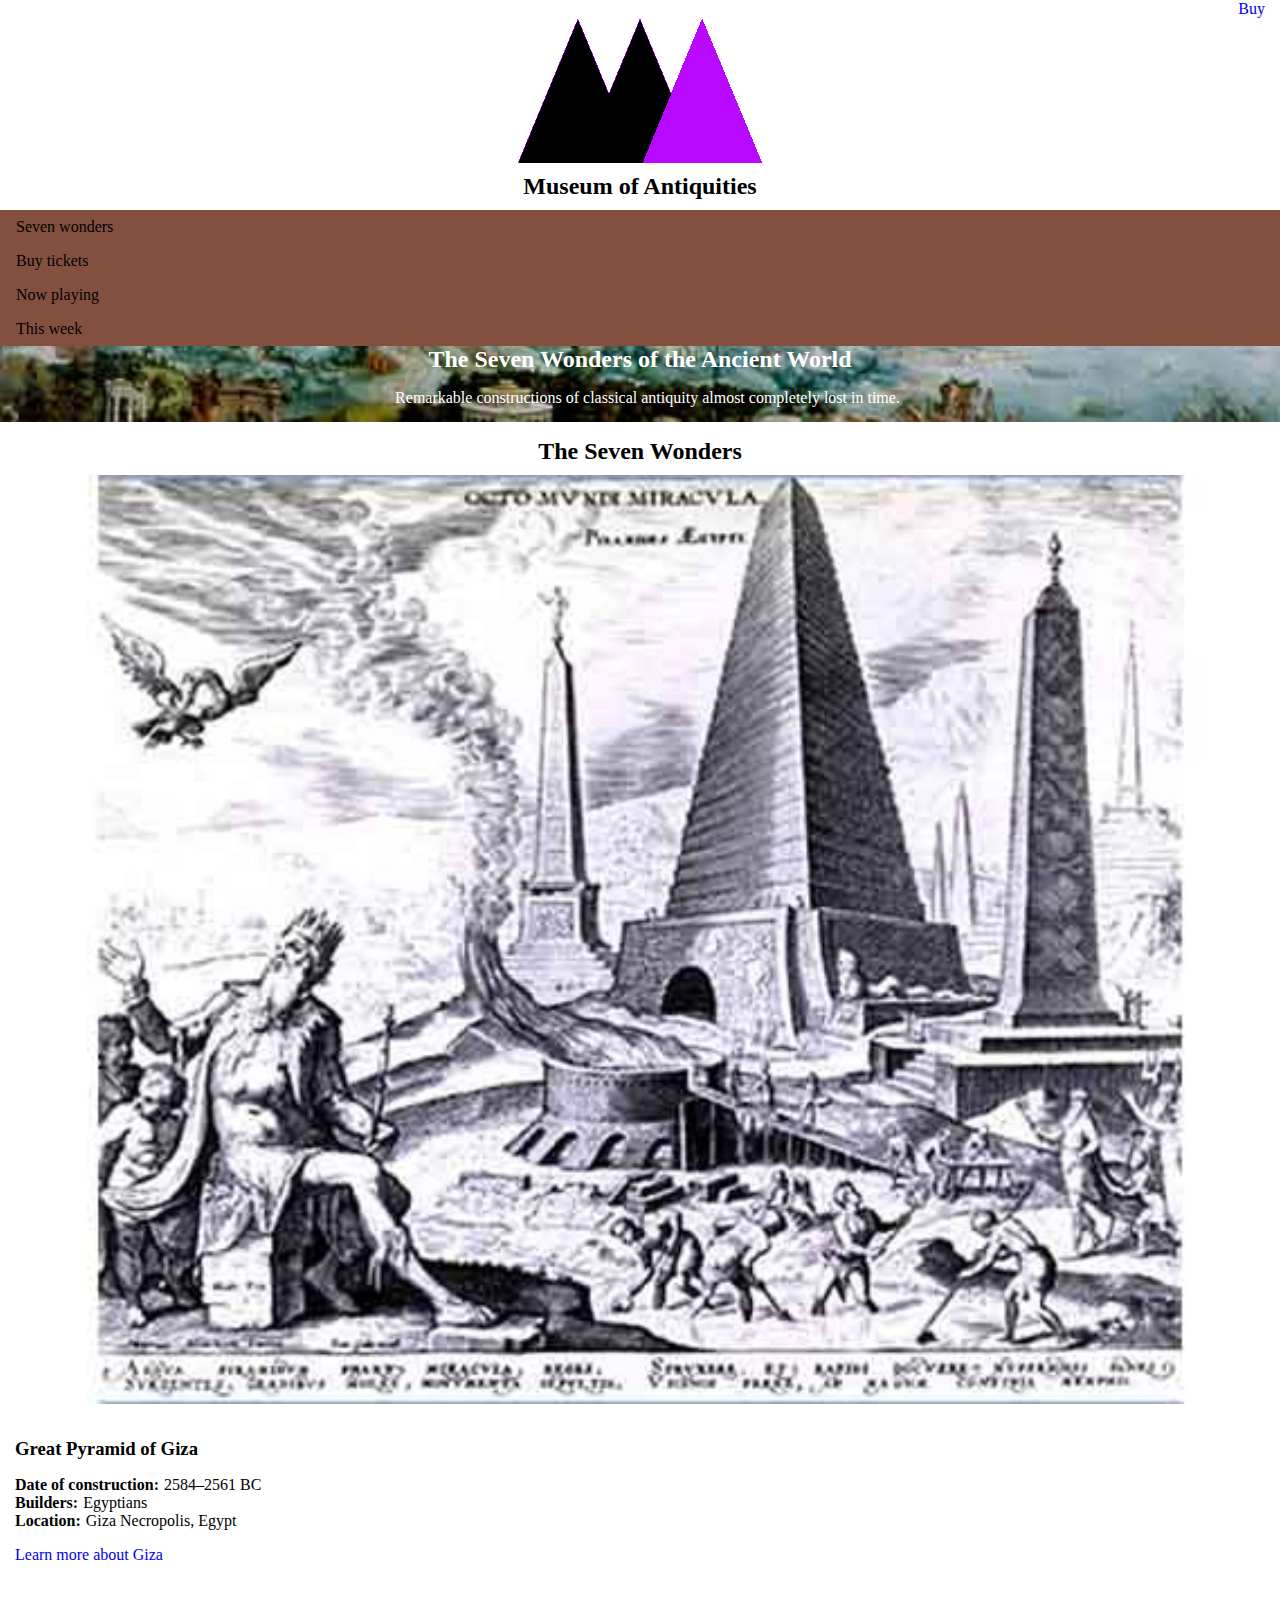
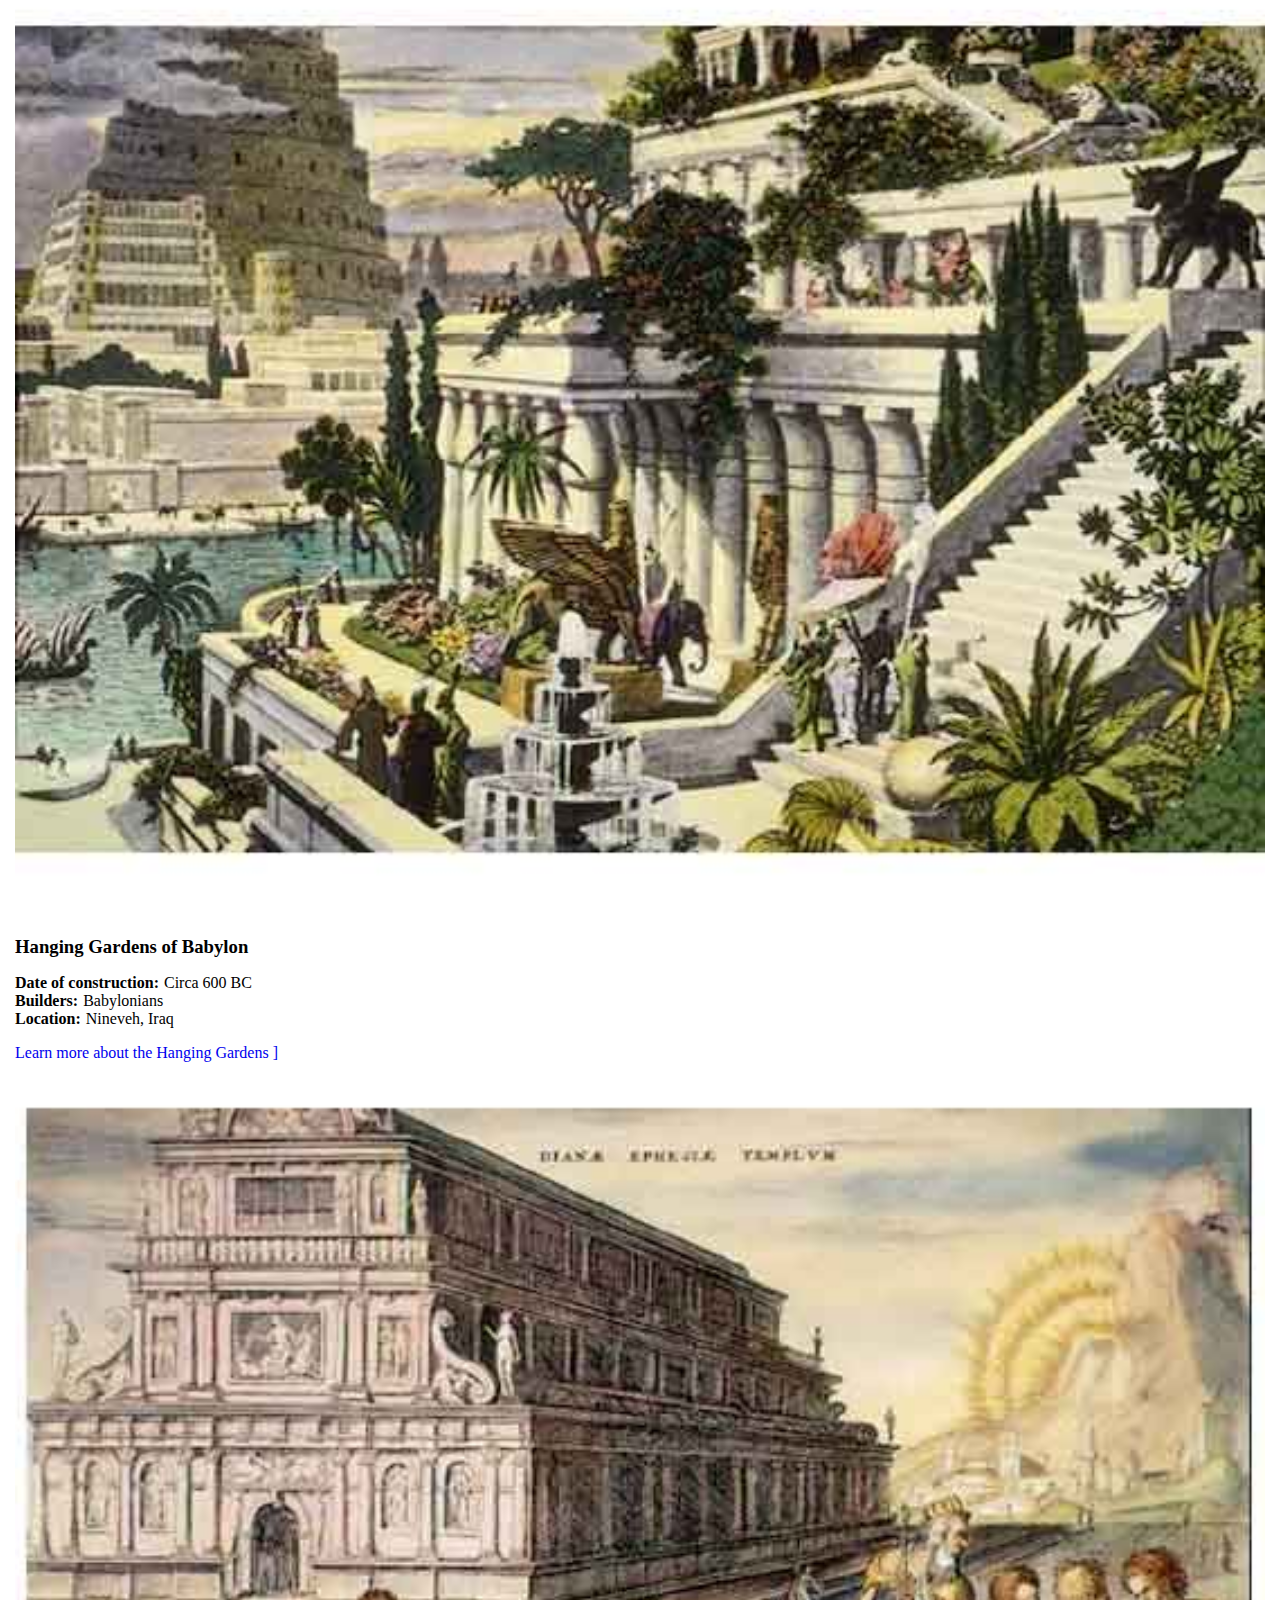
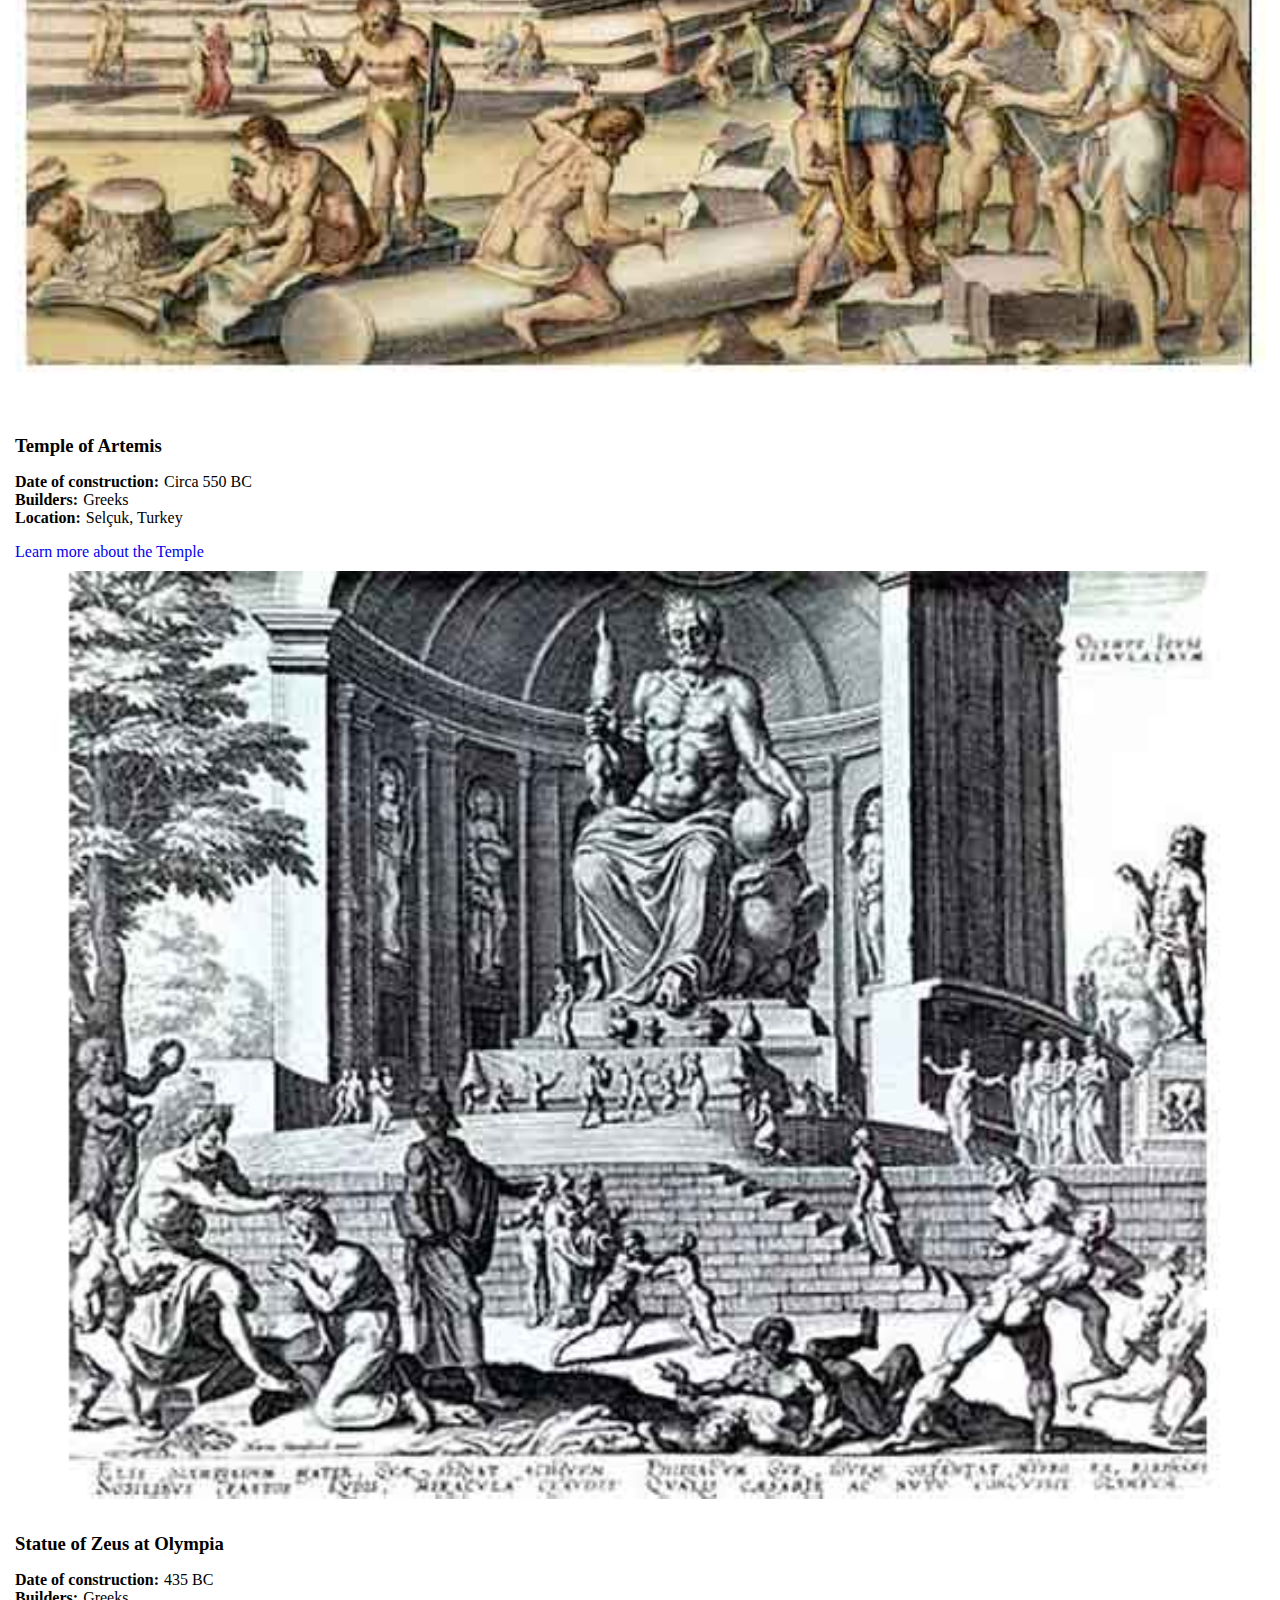
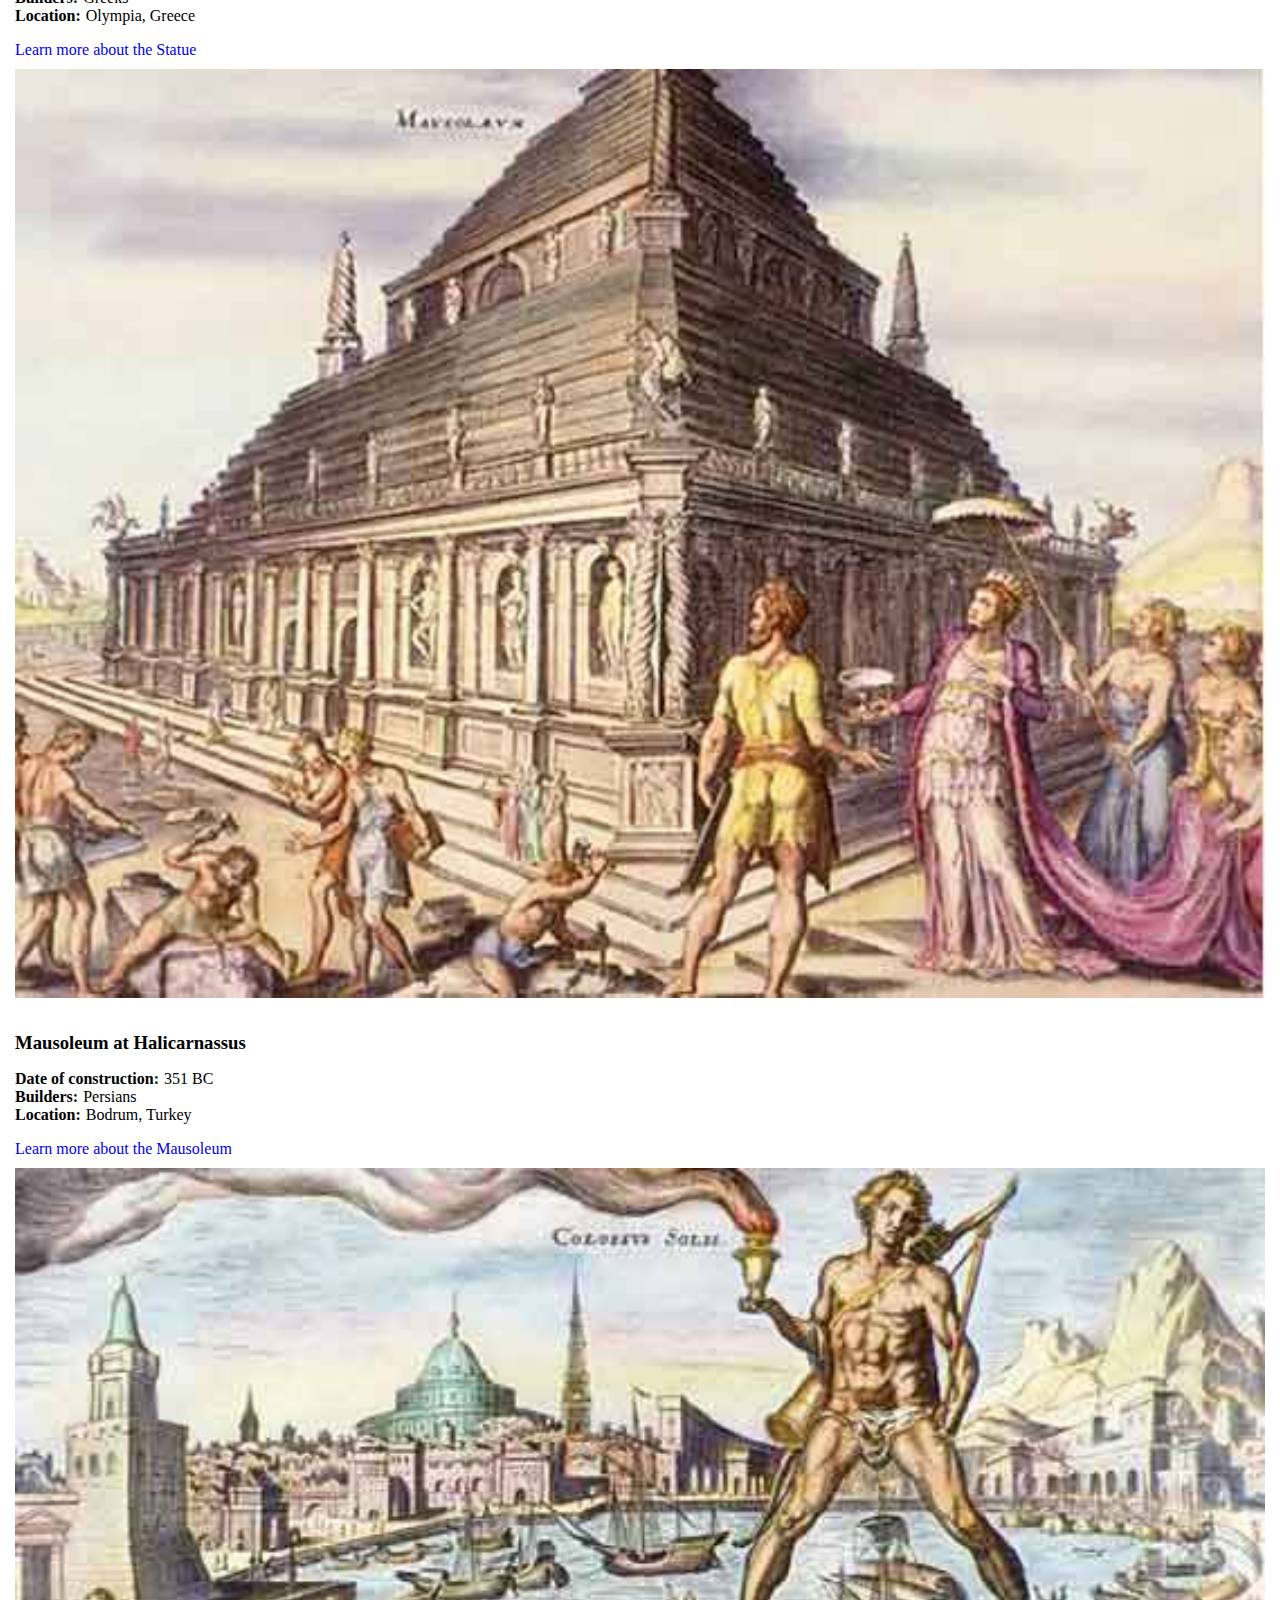
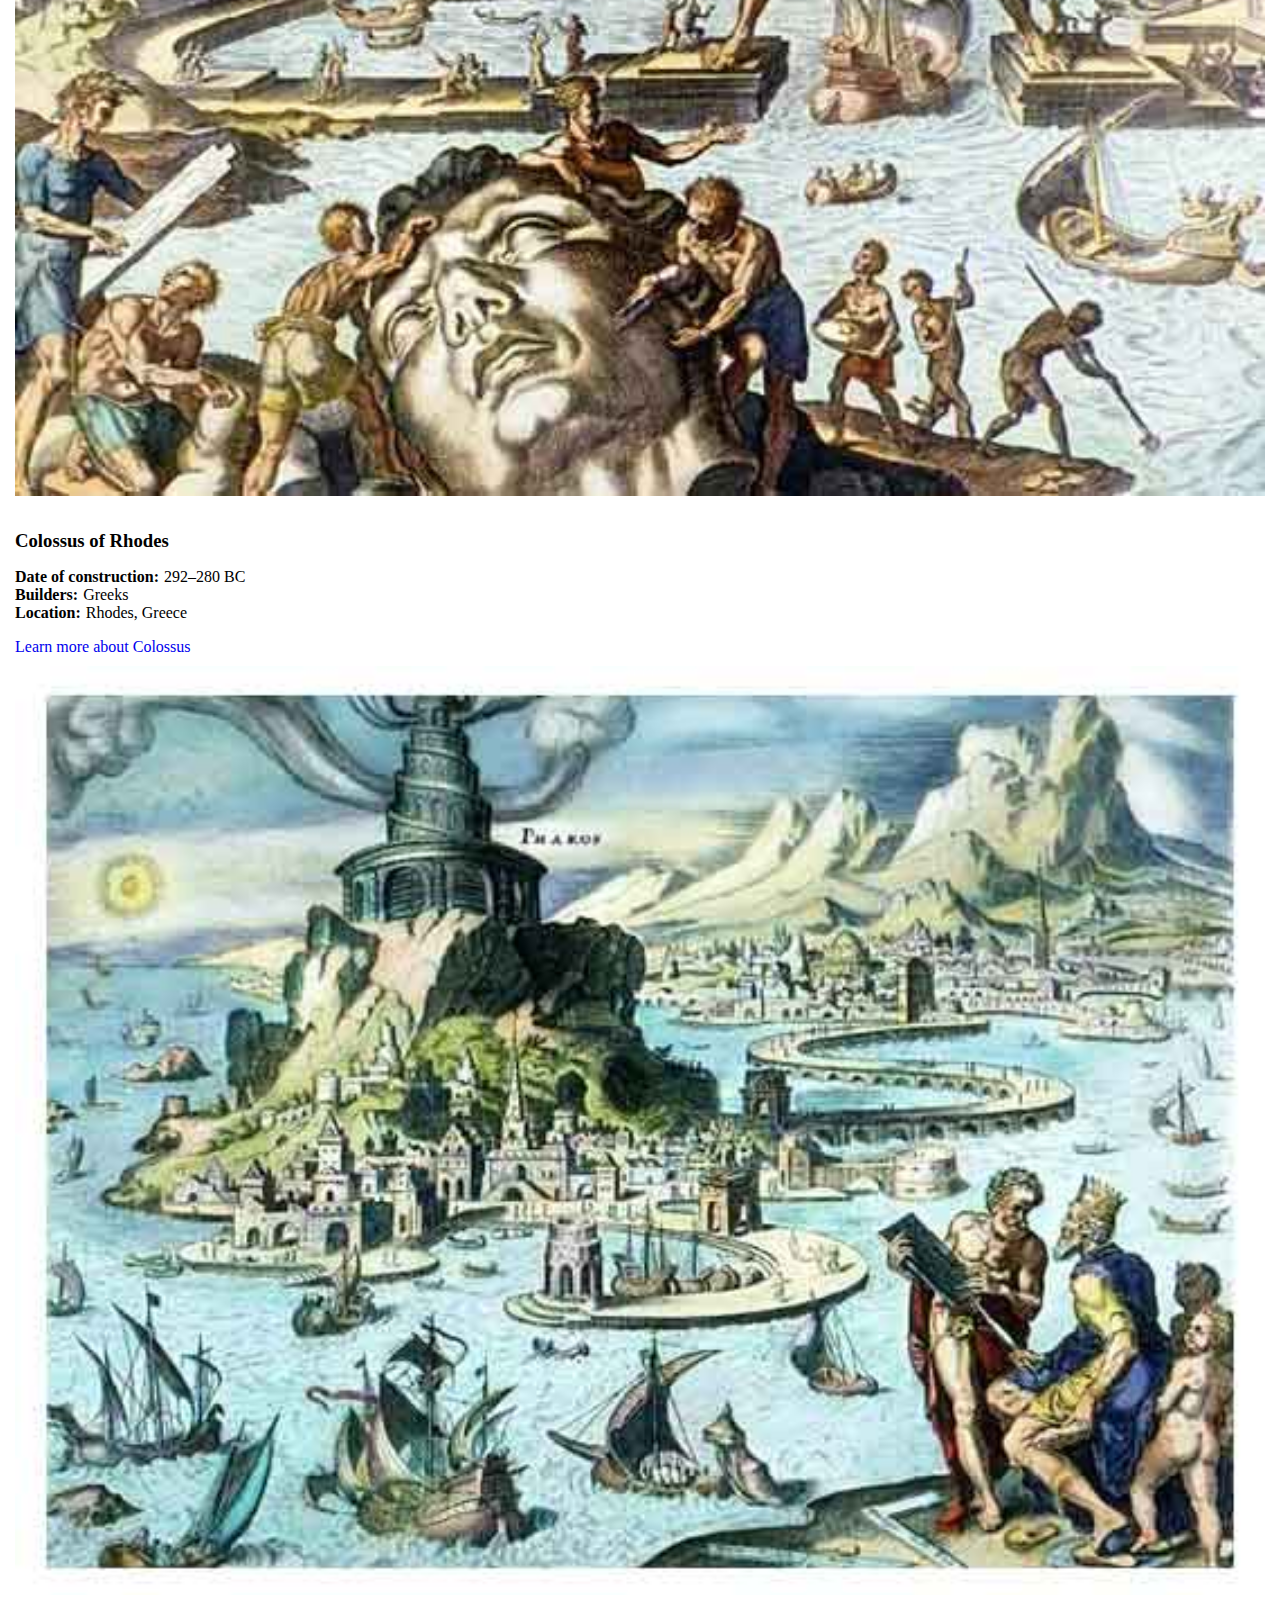
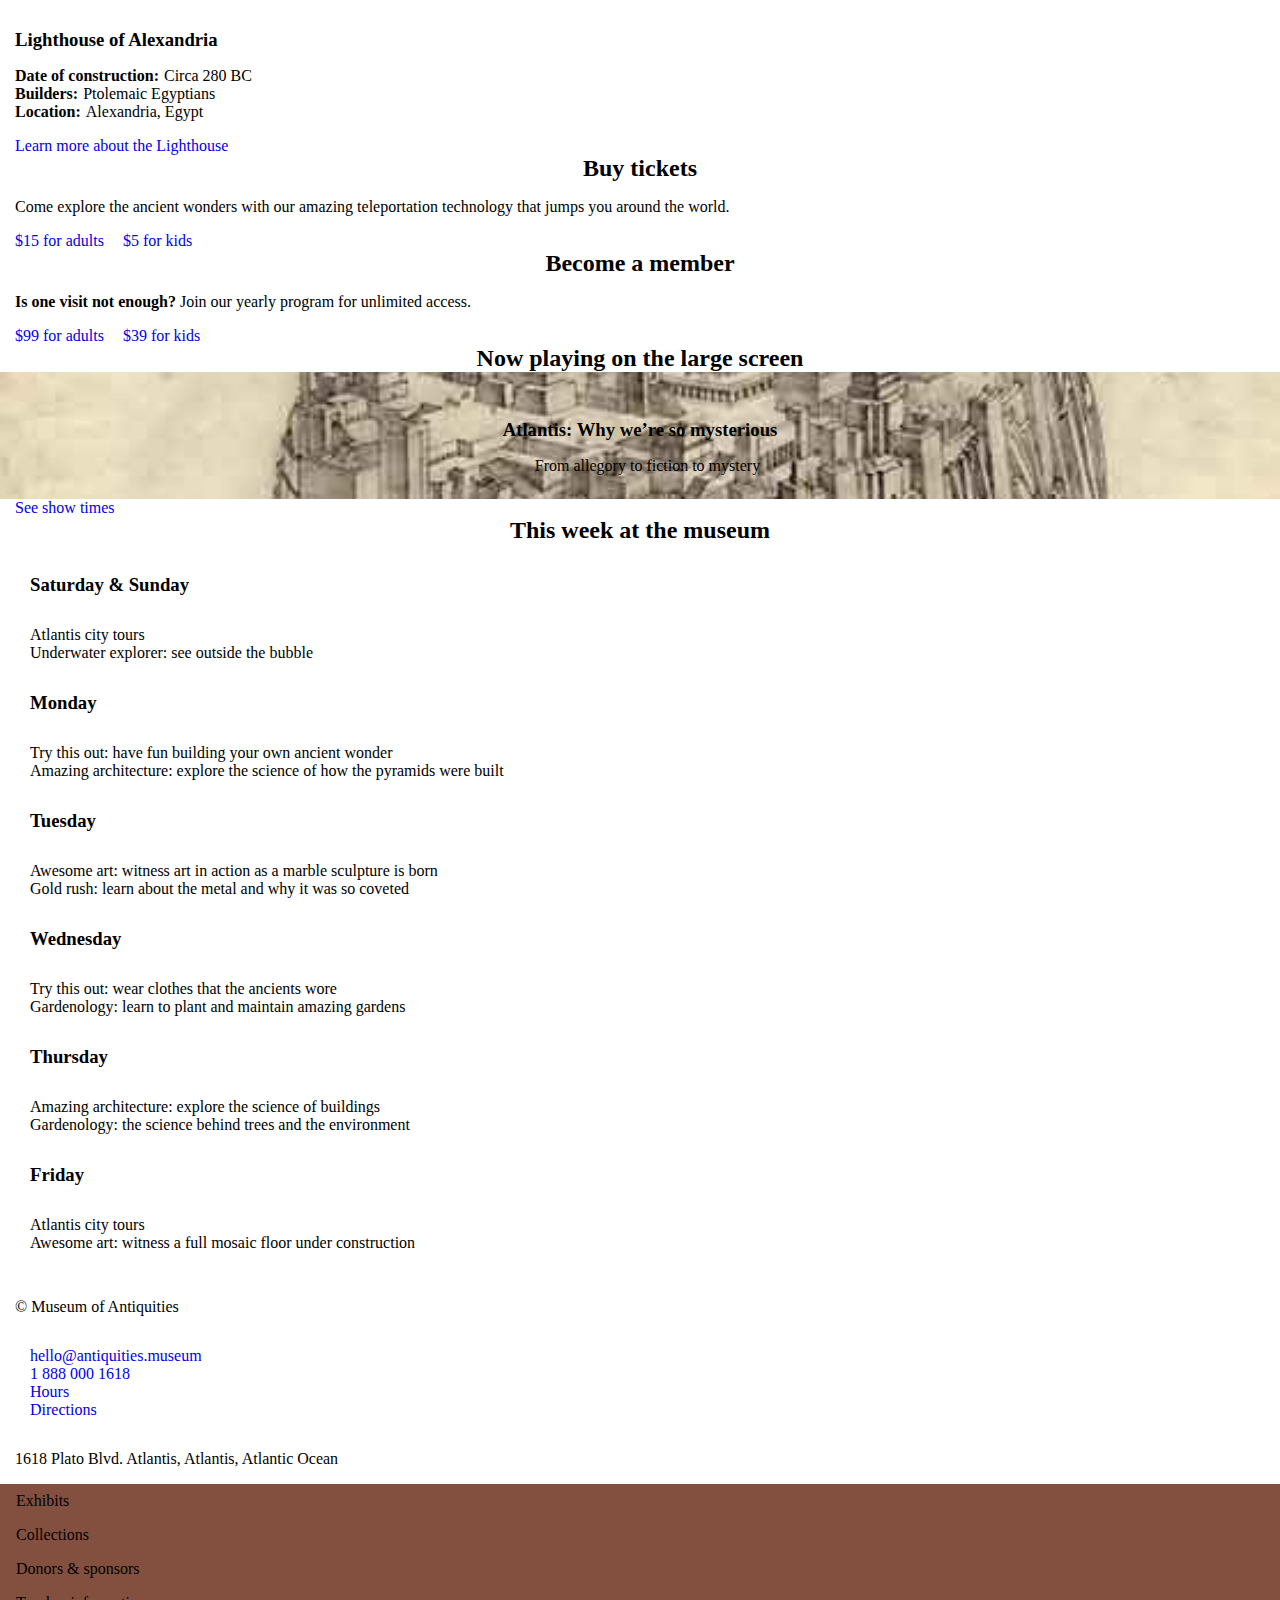
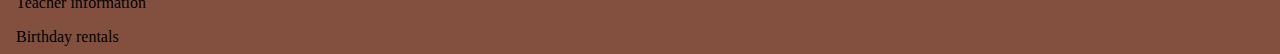
==== commit b3756f03: "adjusted placement" ====
--- a/index.html
+++ b/index.html
@@ -10,10 +10,11 @@
 </head>
 <body>
 
-<h1>Museum of Antiquities</h1>
 <a class="buy" href="#buy">Buy</a>
 <img class="logo" src="images/logo.png" alt="">
-	<nav>
+<h1>Museum of Antiquities</h1>
+
+	<nav class="nav">
 		<ul>
 			<li><a href="seven-wonders">Seven wonders</a></li>
 			<li><a href="buy-tickets">Buy tickets</a></li>
@@ -22,8 +23,8 @@
 		</ul>
 	</nav>
 
-<figure>
-	<figcaption  class="banner">
+<figure class="banner">
+	<figcaption>
 		<h2>The Seven Wonders of the Ancient World</h2>
 		<p>Remarkable constructions of classical antiquity almost completely lost in time.</p>
 	</figcaption>
@@ -35,9 +36,9 @@
 <h3>Great Pyramid of Giza</h3>
 	<div>
 		<dl>
-			<dt>Date of construction: </dt><dd>2584–2561 BC</dd>
-			<dt>Builders: </dt><dd>Egyptians</dd>
-			<dt>Location: </dt><dd>Giza Necropolis, Egypt</dd>
+			<dt class="date">Date of construction: </dt><dd>2584–2561 BC</dd>
+			<dt class="builder">Builders: </dt><dd>Egyptians</dd>
+			<dt class="location">Location: </dt><dd>Giza Necropolis, Egypt</dd>
 		</dl>
 		<a href="giza" >Learn more about Giza</a>
 	</div>
@@ -46,9 +47,9 @@
 <h3>Hanging Gardens of Babylon</h3>
 	<div>
 		<dl>
-			<dt>Date of construction: </dt><dd>Circa 600 BC</dd>
-			<dt>Builders: </dt><dd>Babylonians</dd>
-			<dt>Location: </dt><dd>Nineveh, Iraq</dd>
+			<dt class="date">Date of construction: </dt><dd>Circa 600 BC</dd>
+			<dt class="builder">Builders: </dt><dd>Babylonians</dd>
+			<dt class="location">Location: </dt><dd>Nineveh, Iraq</dd>
 		</dl>
 		<a href="hanging-gardens">Learn more about the Hanging Gardens ]</a>
 	</div>
@@ -57,9 +58,9 @@
 <h3>Temple of Artemis</h3>
 	<div>
 		<dl>
-			<dt>Date of construction: </dt><dd>Circa 550 BC</dd>
-			<dt>Builders: </dt><dd>Greeks</dd>
-			<dt>Location: </dt><dd>Selçuk, Turkey</dd>
+			<dt class="date">Date of construction: </dt><dd>Circa 550 BC</dd>
+			<dt class="builder">Builders: </dt><dd>Greeks</dd>
+			<dt class="location">Location: </dt><dd>Selçuk, Turkey</dd>
 		</dl>
 		<a href="temple">Learn more about the Temple</a>
 	</div>
@@ -68,9 +69,9 @@
 <h3>Statue of Zeus at Olympia</h3>
 	<div>
 		<dl>
-			<dt>Date of construction: </dt><dd>435 BC</dd>
-			<dt>Builders: </dt><dd>Greeks</dd>
-			<dt>Location: </dt><dd>Olympia, Greece</dd>
+			<dt class="date">Date of construction: </dt><dd>435 BC</dd>
+			<dt class="builder">Builders: </dt><dd>Greeks</dd>
+			<dt class="location">Location: </dt><dd>Olympia, Greece</dd>
 		</dl>
 		<a href="statue">Learn more about the Statue</a>
 	</div>
@@ -79,9 +80,9 @@
 <h3>Mausoleum at Halicarnassus</h3>
 	<div>
 		<dl>
-			<dt>Date of construction: </dt><dd>351 BC</dd>
-			<dt>Builders: </dt><dd>Persians</dd>
-			<dt>Location: </dt><dd>Bodrum, Turkey</dd>
+			<dt class="date">Date of construction: </dt><dd>351 BC</dd>
+			<dt class="builder">Builders: </dt><dd>Persians</dd>
+			<dt class="location">Location: </dt><dd>Bodrum, Turkey</dd>
 		</dl>
 		<a href="mausoleum">Learn more about the Mausoleum</a>
 	</div>
@@ -90,9 +91,9 @@
 <h3>Colossus of Rhodes</h3>
 	<div>
 		<dl>
-			<dt>Date of construction: </dt><dd>292–280 BC</dd>
-			<dt>Builders: </dt><dd>Greeks</dd>
-			<dt>Location: </dt><dd>Rhodes, Greece</dd>
+			<dt class="date">Date of construction: </dt><dd>292–280 BC</dd>
+			<dt class="builder">Builders: </dt><dd>Greeks</dd>
+			<dt class="location">Location: </dt><dd>Rhodes, Greece</dd>
 		</dl>
 		<a href="colossus">Learn more about Colossus</a>
 	</div>
@@ -101,35 +102,38 @@
 <h3>Lighthouse of Alexandria</h3>
 	<div>
 		<dl>
-			<dt>Date of construction: </dt><dd>Circa 280 BC</dd>
-			<dt>Builders: </dt><dd>Ptolemaic Egyptians</dd>
-			<dt>Location: </dt><dd>Alexandria, Egypt</dd>
+			<dt class="date">Date of construction: </dt><dd>Circa 280 BC</dd>
+			<dt class="builder">Builders: </dt><dd>Ptolemaic Egyptians</dd>
+			<dt class="location">Location: </dt><dd>Alexandria, Egypt</dd>
 		</dl>
 		<a href="lighthouse">Learn more about the Lighthouse</a>
 	</div>
 
 
-<h2 class="center">Buy tickets</h2>
-
-<p class="center">Come explore the ancient wonders with our amazing teleportation technology that jumps you around the world.</p>
-
-<a class="center" href="15">$15 for adults</a>
-<a class="center" href="5">$5 for kids</a>
-
-<h2 class="center">Become a member</h2>
-
-<p class="center"><strong>Is one visit not enough?</strong>
+
+<h2>Buy tickets</h2>
+
+<p>Come explore the ancient wonders with our amazing teleportation technology that jumps you around the world.</p>
+
+<a href="15">$15 for adults</a>
+<a href="5">$5 for kids</a>
+
+<h2>Become a member</h2>
+
+<p><strong>Is one visit not enough?</strong>
 Join our yearly program for unlimited access.</p>
 
-<a class="center" href="99">$99 for adults</a>
-<a class="center" href="39">$39 for kids</a>
-
+<a href="99">$99 for adults</a>
+<a href="39">$39 for kids</a>
 
 <h2>Now playing on the large screen</h2>
 
-<h3>Atlantis: Why we’re so mysterious</h3>
-<p>From allegory to fiction to mystery</p>
-
+<figure class="atlantis">
+	<figcaption>
+		<h3>Atlantis: Why we’re so mysterious</h3>
+		<p>From allegory to fiction to mystery</p>
+	</figcaption>
+</figure>
 <a href="show-times">See show times</a>
 
 
--- a/css/main.css
+++ b/css/main.css
@@ -11,63 +11,48 @@
 }
 
 .buy {
-	position: absolute;
-	top: 20px;
-	right: 10px;
-
+	display: block;
+	margin: 0 auto;
+	text-align: right;
+	padding-right: 15px;
 }
 
 .logo {
-	position: absolute;
-	top: 10px;
-	width: 13%;
-	padding-left: 10px;
+	display: block;
+	margin: 0 auto;
+	padding: 0;
+	width: 20%;
 }
 
 h1 {
 	margin: 0;
 	text-align: center;
-	font-size: 20pt;
+	font-size: 1.5rem;
 	padding: 10px;
 }
 
-nav {
+.nav {
+	margin: 0;
+	padding: 0;
+	list-style-type: none;
 	background-color: #835040;
 }
 
-nav ul {
-	margin: 0;
-	padding-top: 10px;
-	padding-bottom: 10px;
-	padding-left: 0;
+.nav a {
+	display: block;
+	text-decoration: none;
+	color: #000;
+	padding: .5em 1em;
 }
 
-nav li {
-	list-style: none;
-	display: inline-block;
-	text-align: center;
+.nav ul {
 	margin: 0;
-	width: 23%;
-}
-nav a {
-	text-decoration: none;
-	color: #000;
+	padding: 0;
 }
 
 h2{
-	margin: 0;
-	padding-left: 15px;
-	padding-top: 0.5em;
-}
-
-figcaption {
-	padding: 0em 10px 0.5em;
-	margin: 0;
-	color: #fff;
 	text-align: center;
-	position: relative;
-	display: block;
-	font-size: 12pt;
+	margin:0;
 }
 
 figure {
@@ -77,12 +62,27 @@
 
 .banner {
 	background: url("../images/maerten-van-heemskerck.jpg") center center / cover no-repeat;
+	width: 100%;
 	margin: 0;
-	width:100%;
+	position: relative;
+	color: #fff;
+	text-align: center;
+	display: block;
+	font-size: 12pt;
+}
+
+.banner p {
+	padding-bottom: 15px;
+}
+
+.banner h2 {
+	padding-top: 0;
 }
 
 img {
 	width: 100%;
+	padding: 15px;
+	padding-top: 10px;
 }
 
 
@@ -96,43 +96,72 @@
 	margin: 15px;
 }
 
-.center {
-	text-align: center;
-}
-
 ul {
 	list-style-type: none;
 	padding: 15px;
 }
 
-dl {
+dt {
 	padding-left: 15px;
+	padding-right: 5px;
+	margin: 0;
+	font-weight: bold;
 }
 
-dl dd {
+dd {
+	display: block;
 	margin: 0;
-	display: block;
 }
 
-dl dt {
-	display: inline-block;
+.atlantis {
+	background: url("../images/maroti-atlantisz.jpg") center center / cover no-repeat;
+	margin: 0;
+	width:100%;
+	position: relative;
+	padding: 2em 15px 0.5em;
+	color: #000;
+	text-align: center;
+	display: block;
+	font-size: 12pt;
+}
+
+.date {
+	float: left;
+	text-align: center;
+}
+
+.builder{
+	float: left;
+	text-align: center;
+}
+
+.location {
+	float: left;
+	text-align: center;
 }
 
 a {
 	padding-left: 15px;
 	text-decoration: none;
+	clear: left;
 }
 
-.footer li {
-	font-size: 10pt;
-	list-style: none;
-	text-align: center;
+.footer {
 	margin: 0;
 	padding: 0;
-	width: 19%;
+	list-style-type: none;
+	background-color: #835040;
 }
 
 .footer a {
+	display: block;
+	text-decoration: none;
+	color: #000;
+	padding: .5em 1em;
+}
+
+.footer ul {
+	margin: 0;
 	padding: 0;
 }
 
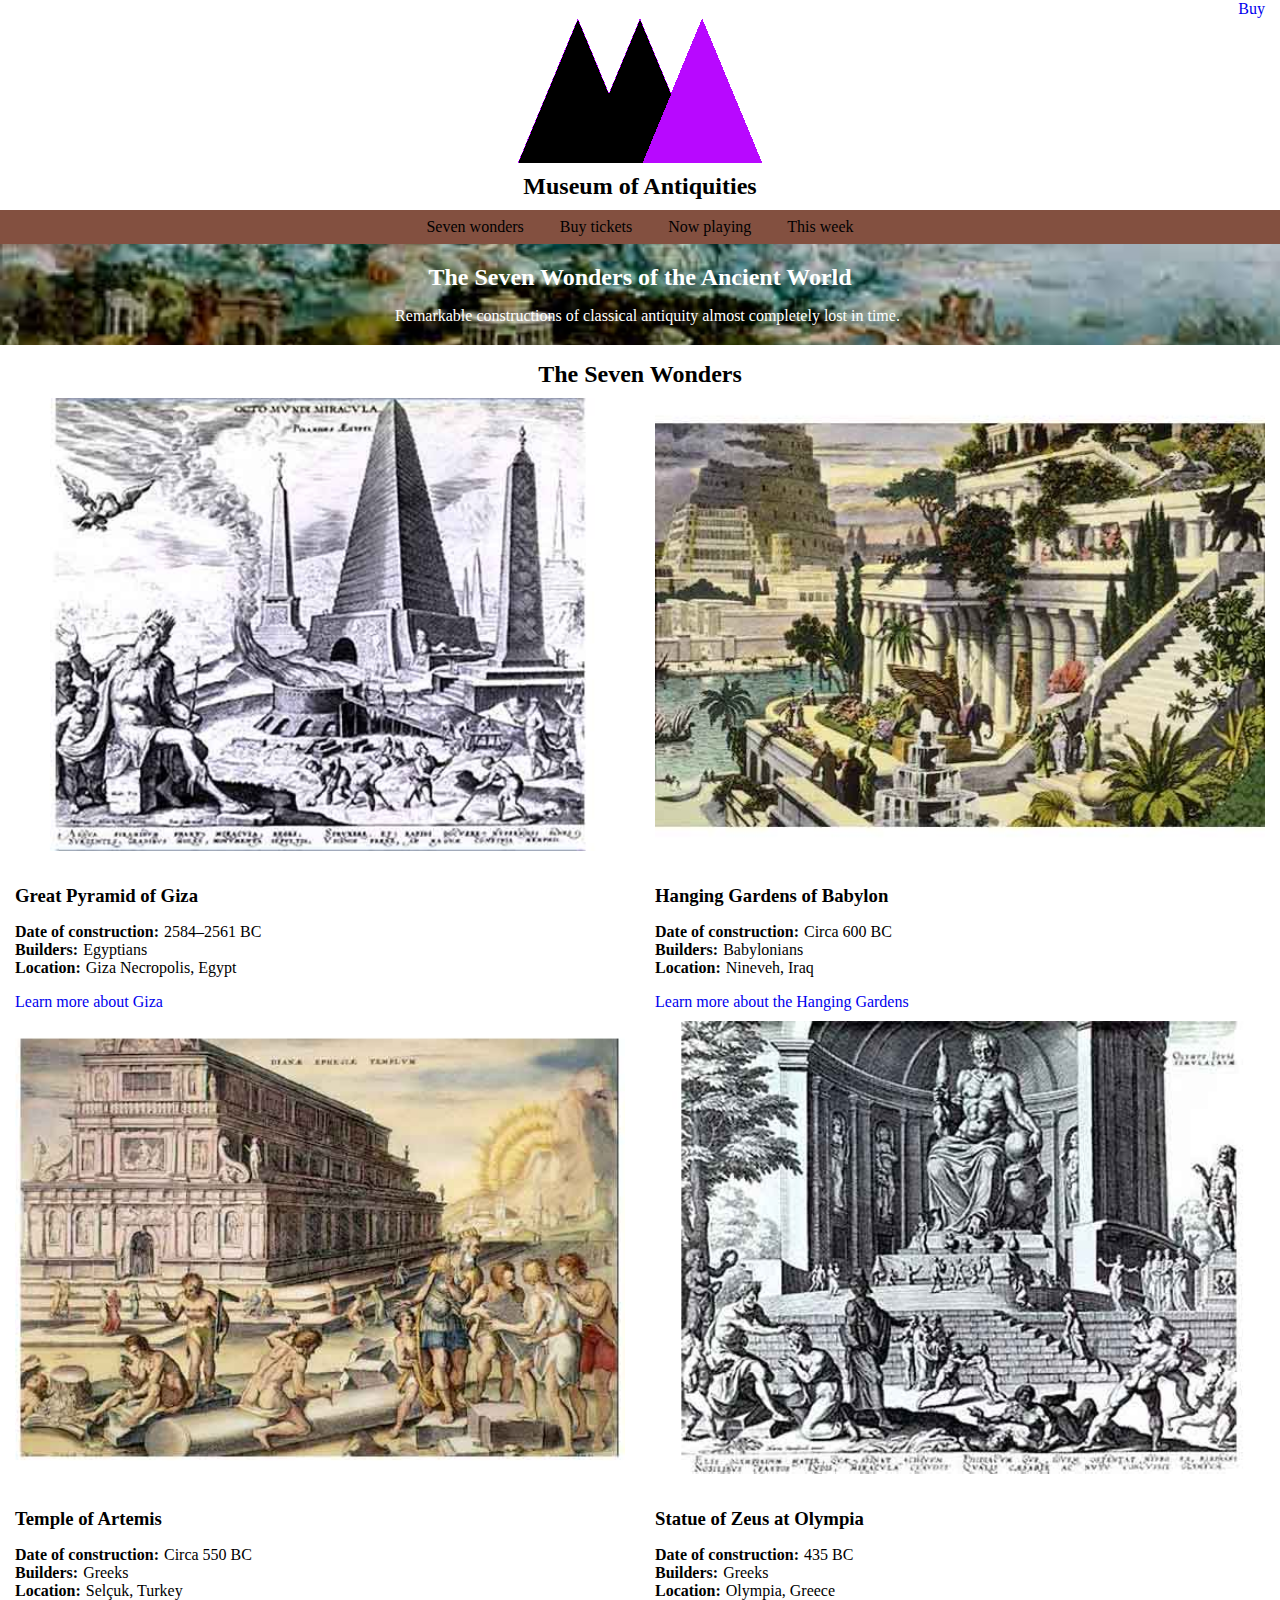
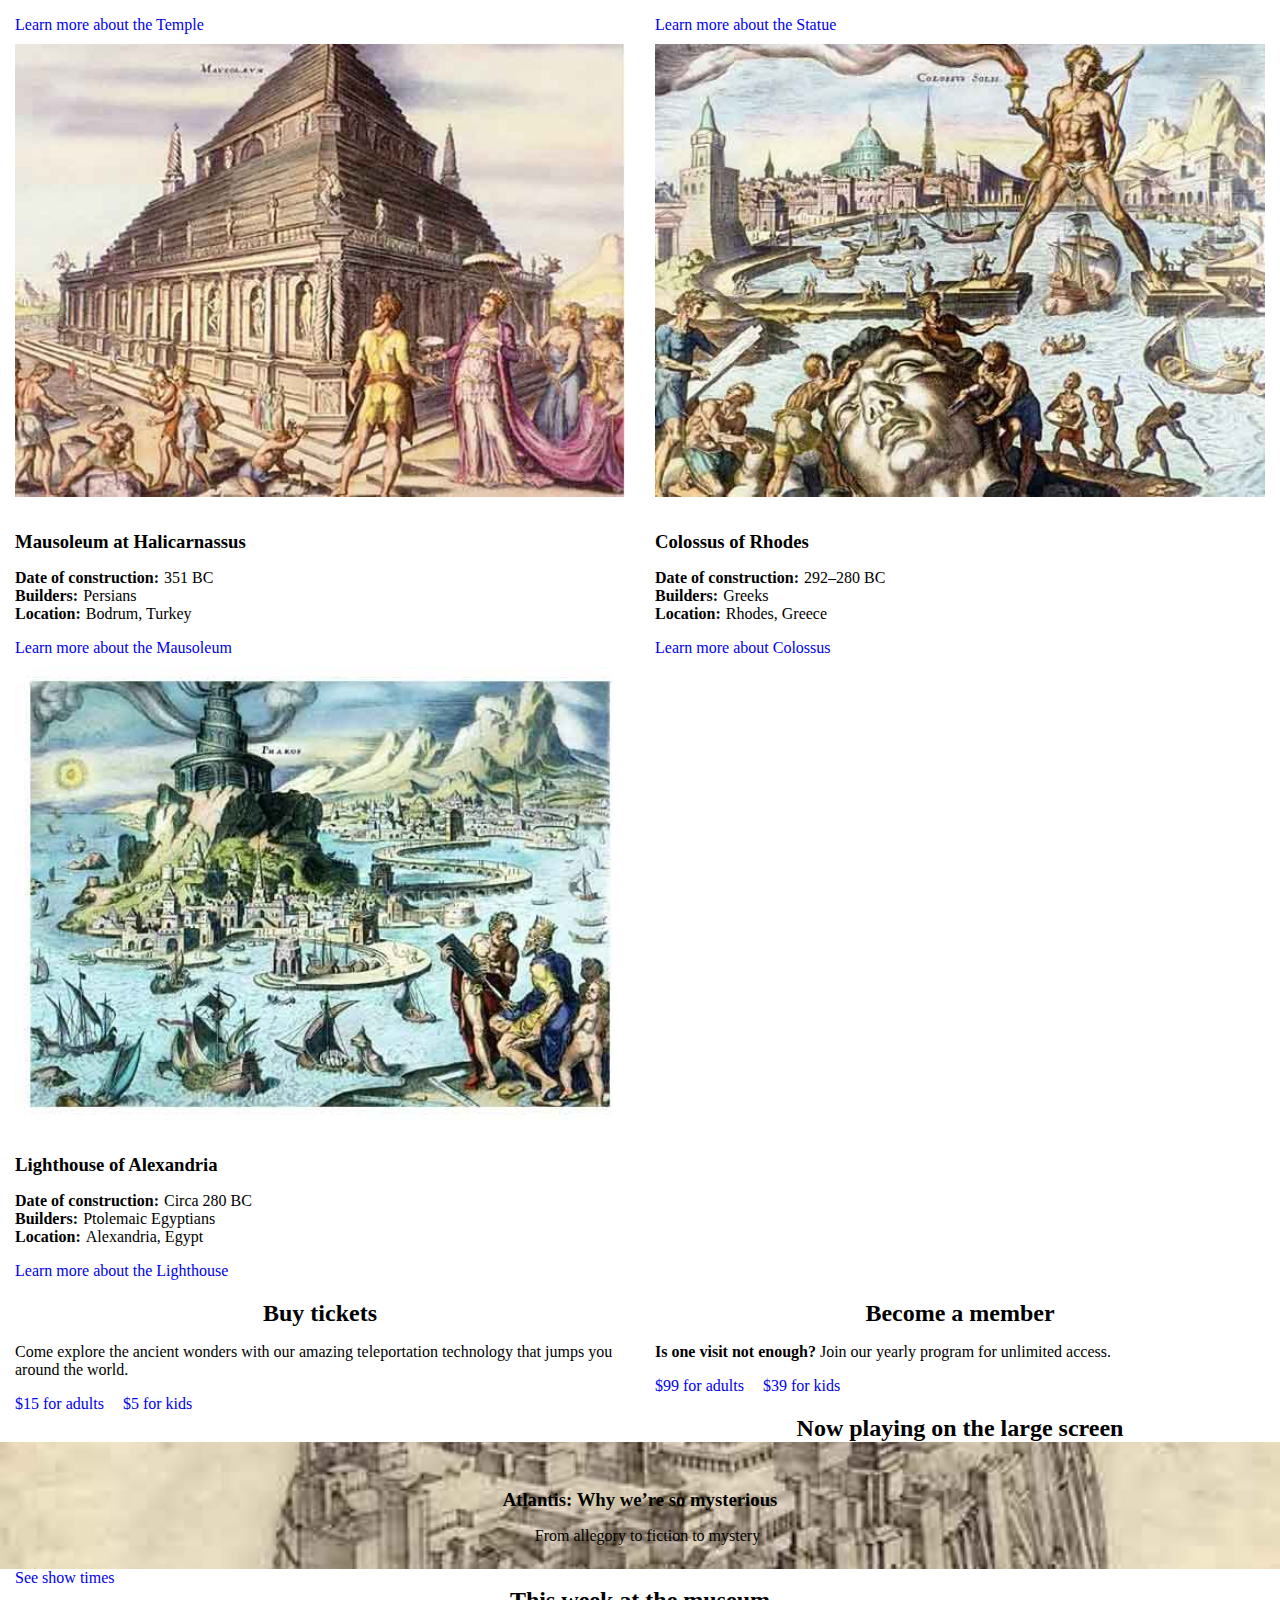
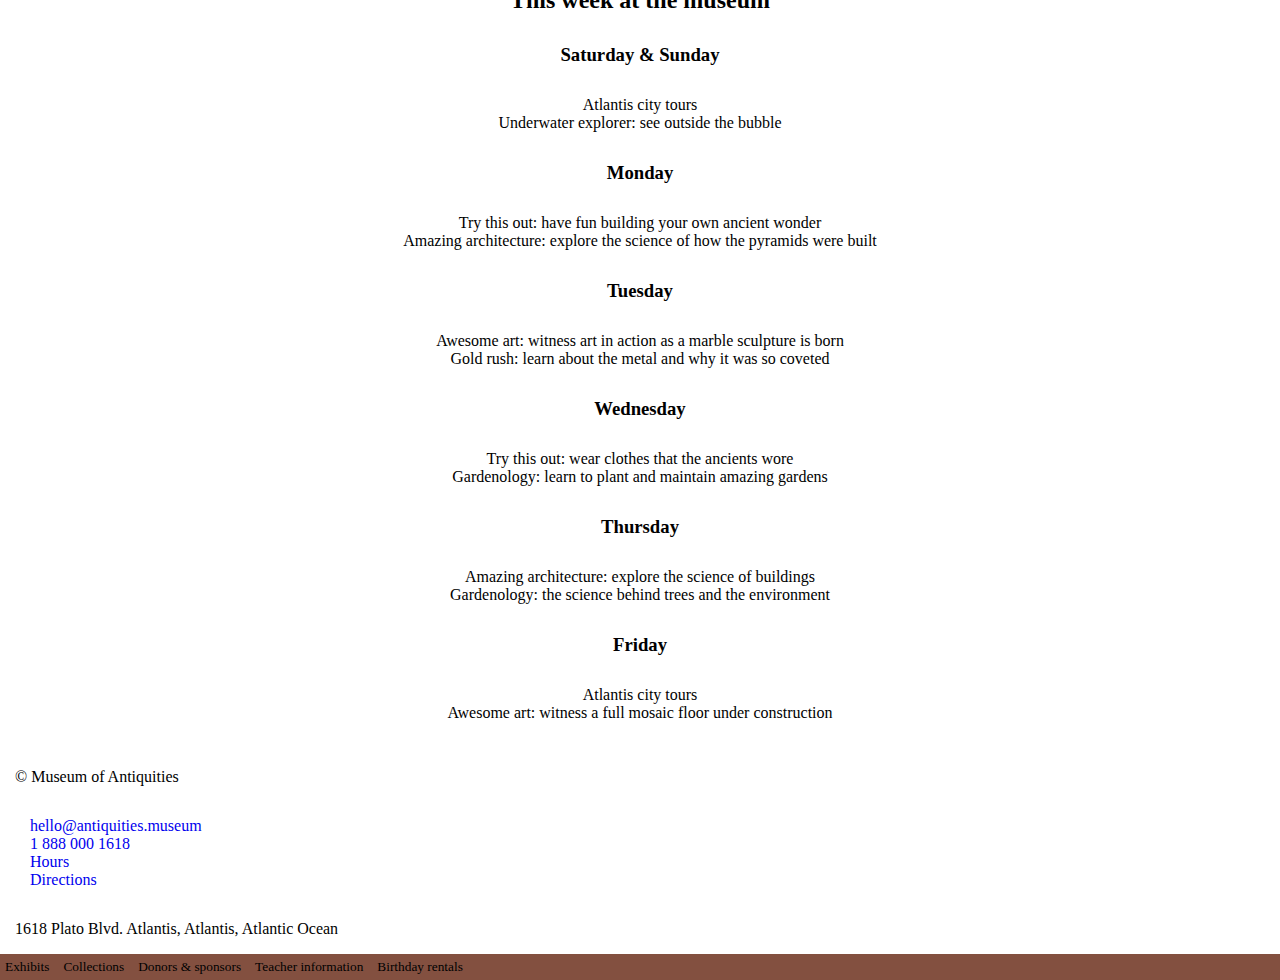
==== commit 8d5a1518: "responsive screen at 45em" ====
--- a/index.html
+++ b/index.html
@@ -32,31 +32,31 @@
 
 <h2>The Seven Wonders</h2>
 
-<img src="images/giza.jpg" alt="image of the great pyramid of giza">
-<h3>Great Pyramid of Giza</h3>
-	<div>
+<div class="left">
+	<img src="images/giza.jpg" alt="image of the great pyramid of giza">
+	<h3>Great Pyramid of Giza</h3>
 		<dl>
 			<dt class="date">Date of construction: </dt><dd>2584–2561 BC</dd>
 			<dt class="builder">Builders: </dt><dd>Egyptians</dd>
 			<dt class="location">Location: </dt><dd>Giza Necropolis, Egypt</dd>
 		</dl>
 		<a href="giza" >Learn more about Giza</a>
-	</div>
-
-<img src="images/hanging-gardens-of-babylon.jpg" alt="image of the hanging gardens of babylon">
-<h3>Hanging Gardens of Babylon</h3>
-	<div>
+</div>
+
+<div class="right">
+	<img src="images/hanging-gardens-of-babylon.jpg" alt="image of the hanging gardens of babylon">
+	<h3>Hanging Gardens of Babylon</h3>
 		<dl>
 			<dt class="date">Date of construction: </dt><dd>Circa 600 BC</dd>
 			<dt class="builder">Builders: </dt><dd>Babylonians</dd>
 			<dt class="location">Location: </dt><dd>Nineveh, Iraq</dd>
 		</dl>
-		<a href="hanging-gardens">Learn more about the Hanging Gardens ]</a>
-	</div>
-
-<img src="images/temple-of-artemis.jpg" alt="image of the temple of artemis">
-<h3>Temple of Artemis</h3>
-	<div>
+		<a href="hanging-gardens">Learn more about the Hanging Gardens</a>
+</div>
+
+<div class="left">
+	<img src="images/temple-of-artemis.jpg" alt="image of the temple of artemis">
+	<h3>Temple of Artemis</h3>
 		<dl>
 			<dt class="date">Date of construction: </dt><dd>Circa 550 BC</dd>
 			<dt class="builder">Builders: </dt><dd>Greeks</dd>
@@ -65,9 +65,9 @@
 		<a href="temple">Learn more about the Temple</a>
 	</div>
 
-<img src="images/statue-of-zeus.jpg" alt="image of the statue of zeus at olympia">
-<h3>Statue of Zeus at Olympia</h3>
-	<div>
+<div class="right">
+	<img src="images/statue-of-zeus.jpg" alt="image of the statue of zeus at olympia">
+	<h3>Statue of Zeus at Olympia</h3>
 		<dl>
 			<dt class="date">Date of construction: </dt><dd>435 BC</dd>
 			<dt class="builder">Builders: </dt><dd>Greeks</dd>
@@ -76,9 +76,9 @@
 		<a href="statue">Learn more about the Statue</a>
 	</div>
 
-<img src="images/mausoleum-of-halicarnassus.jpg" alt="image of the mausoleum at halicarnassus">
-<h3>Mausoleum at Halicarnassus</h3>
-	<div>
+<div class="left">
+	<img src="images/mausoleum-of-halicarnassus.jpg" alt="image of the mausoleum at halicarnassus">
+	<h3>Mausoleum at Halicarnassus</h3>
 		<dl>
 			<dt class="date">Date of construction: </dt><dd>351 BC</dd>
 			<dt class="builder">Builders: </dt><dd>Persians</dd>
@@ -87,9 +87,9 @@
 		<a href="mausoleum">Learn more about the Mausoleum</a>
 	</div>
 
-<img src="images/colossus-of-rhodes.jpg" alt="image of the colossus of rohodes">
-<h3>Colossus of Rhodes</h3>
-	<div>
+<div class="right">
+	<img src="images/colossus-of-rhodes.jpg" alt="image of the colossus of rohodes">
+	<h3>Colossus of Rhodes</h3>
 		<dl>
 			<dt class="date">Date of construction: </dt><dd>292–280 BC</dd>
 			<dt class="builder">Builders: </dt><dd>Greeks</dd>
@@ -98,9 +98,9 @@
 		<a href="colossus">Learn more about Colossus</a>
 	</div>
 
-<img src="images/pharos-of-alexandria.jpg" alt="image of the lighthouse of alexandria">
-<h3>Lighthouse of Alexandria</h3>
-	<div>
+<div class="bottom">
+	<img src="images/pharos-of-alexandria.jpg" alt="image of the lighthouse of alexandria">
+	<h3>Lighthouse of Alexandria</h3>
 		<dl>
 			<dt class="date">Date of construction: </dt><dd>Circa 280 BC</dd>
 			<dt class="builder">Builders: </dt><dd>Ptolemaic Egyptians</dd>
@@ -110,14 +110,16 @@
 	</div>
 
 
-
+<div class="left tickets">
 <h2>Buy tickets</h2>
 
 <p>Come explore the ancient wonders with our amazing teleportation technology that jumps you around the world.</p>
 
 <a href="15">$15 for adults</a>
 <a href="5">$5 for kids</a>
-
+</div>
+
+<div class="right tickets">
 <h2>Become a member</h2>
 
 <p><strong>Is one visit not enough?</strong>
@@ -125,6 +127,7 @@
 
 <a href="99">$99 for adults</a>
 <a href="39">$39 for kids</a>
+</div>
 
 <h2>Now playing on the large screen</h2>
 
--- a/css/main.css
+++ b/css/main.css
@@ -68,15 +68,14 @@
 	color: #fff;
 	text-align: center;
 	display: block;
-	font-size: 12pt;
 }
 
 .banner p {
-	padding-bottom: 15px;
+	padding-bottom: 20px;
 }
 
 .banner h2 {
-	padding-top: 0;
+	padding-top: 20px;
 }
 
 img {
@@ -85,7 +84,6 @@
 	padding-top: 10px;
 }
 
-
 ol {
 	list-style-type: none;
 	margin: 0;
@@ -169,3 +167,51 @@
 	padding-left: 15px;
 }
 
+@media only screen and (min-width: 31em){
+
+	.nav {
+		text-align: center;
+	}
+
+	.nav li {
+		display: inline-block;
+	}
+
+	.footer li {
+		display: inline-block;
+	}
+
+	.footer a {
+		padding: 5px;
+		font-size: 10pt;
+	}
+
+}
+
+@media only screen and (min-width: 45em) {
+
+	.left {
+		float: left;
+		width: 50%;
+}
+
+	.right {
+		float: right;
+		clear: right;
+		width: 50%;
+}
+
+	.bottom {
+		width: 50%;
+	}
+
+	.tickets {
+		padding: 20px 0;
+	}
+
+		ol {
+			text-align: center;
+		}
+
+}
+
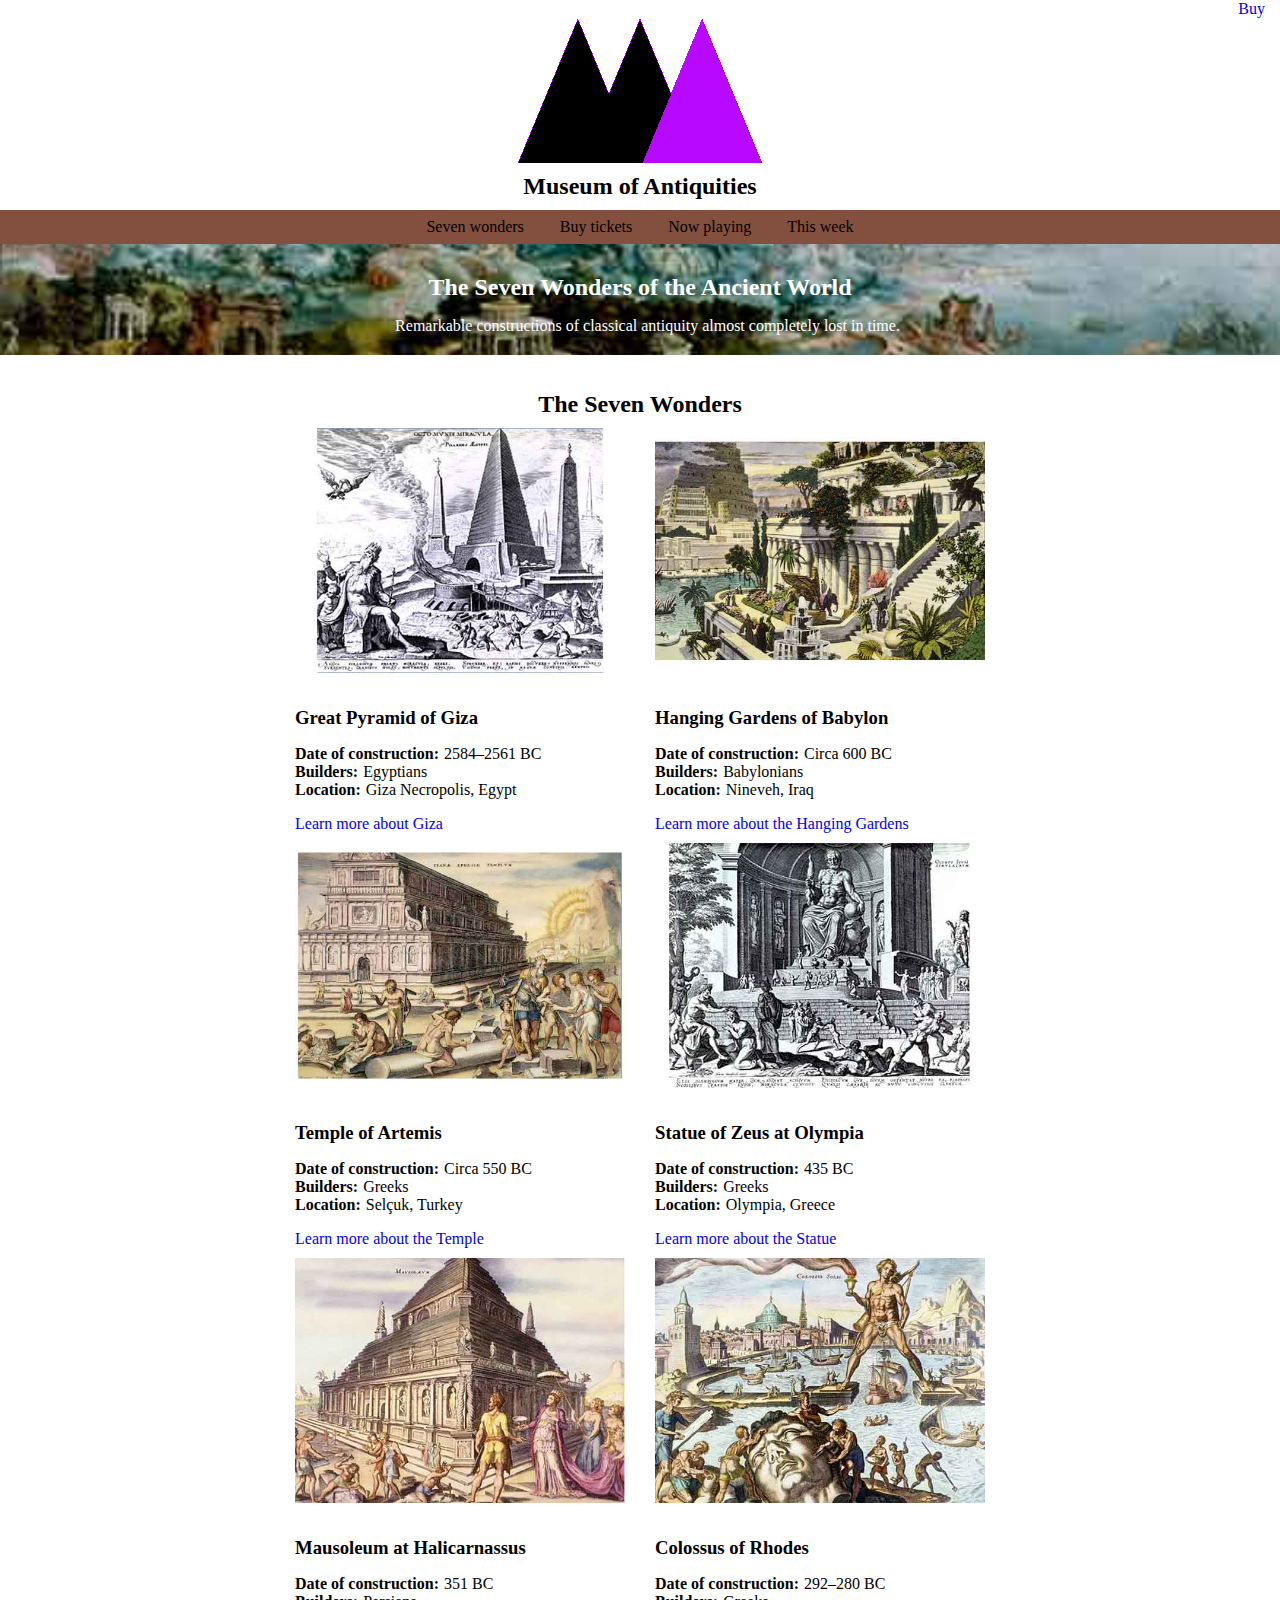
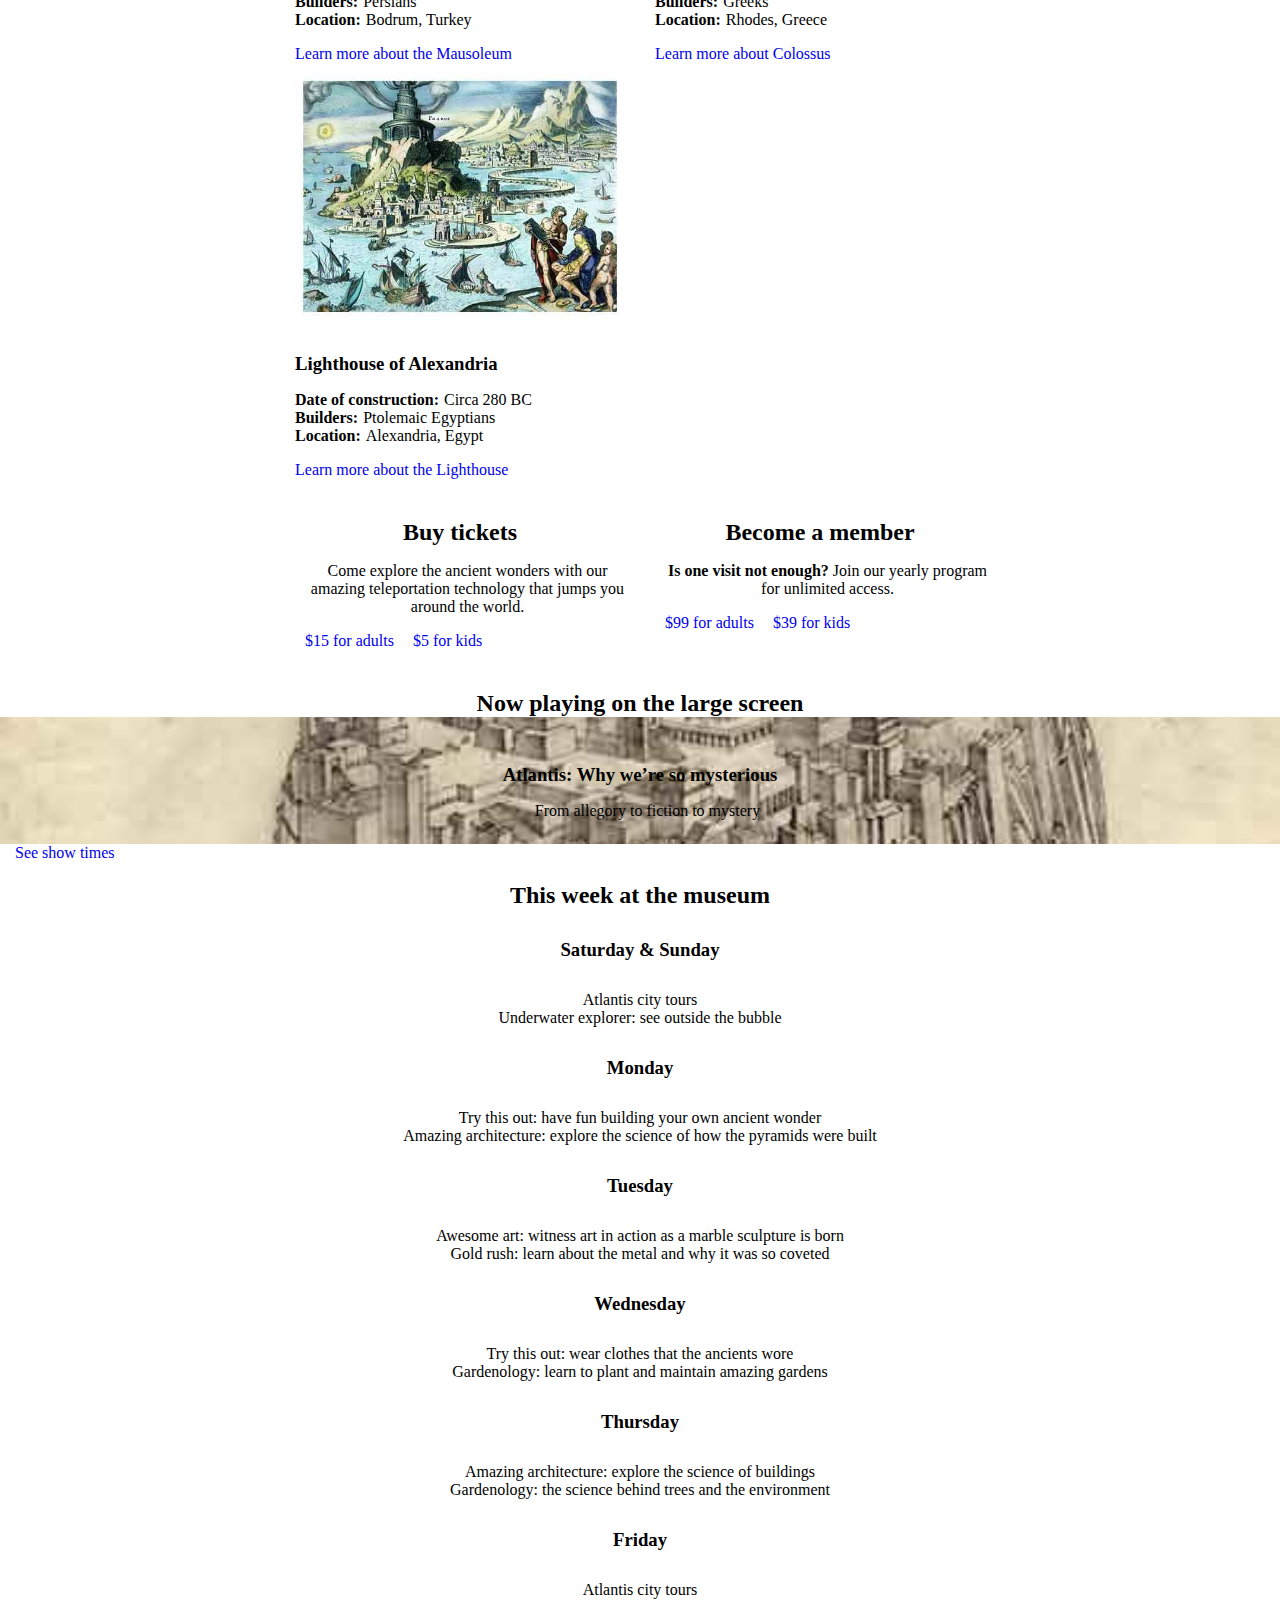
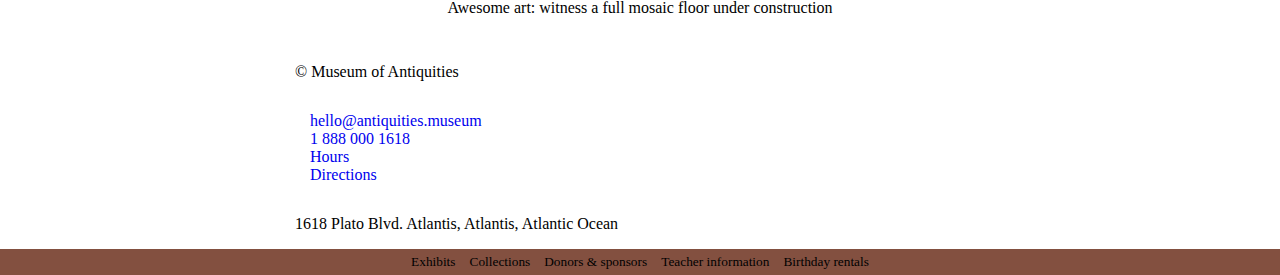
==== commit c3b262d2: "for larger screens and print" ====
--- a/index.html
+++ b/index.html
@@ -30,6 +30,7 @@
 	</figcaption>
 </figure>
 
+<div class="wrapper">
 <h2>The Seven Wonders</h2>
 
 <div class="left">
@@ -40,7 +41,7 @@
 			<dt class="builder">Builders: </dt><dd>Egyptians</dd>
 			<dt class="location">Location: </dt><dd>Giza Necropolis, Egypt</dd>
 		</dl>
-		<a href="giza" >Learn more about Giza</a>
+		<a class="learn" href="giza" >Learn more about Giza</a>
 </div>
 
 <div class="right">
@@ -51,7 +52,7 @@
 			<dt class="builder">Builders: </dt><dd>Babylonians</dd>
 			<dt class="location">Location: </dt><dd>Nineveh, Iraq</dd>
 		</dl>
-		<a href="hanging-gardens">Learn more about the Hanging Gardens</a>
+		<a class="learn" href="hanging-gardens">Learn more about the Hanging Gardens</a>
 </div>
 
 <div class="left">
@@ -62,7 +63,7 @@
 			<dt class="builder">Builders: </dt><dd>Greeks</dd>
 			<dt class="location">Location: </dt><dd>Selçuk, Turkey</dd>
 		</dl>
-		<a href="temple">Learn more about the Temple</a>
+		<a class="learn" href="temple">Learn more about the Temple</a>
 	</div>
 
 <div class="right">
@@ -73,7 +74,7 @@
 			<dt class="builder">Builders: </dt><dd>Greeks</dd>
 			<dt class="location">Location: </dt><dd>Olympia, Greece</dd>
 		</dl>
-		<a href="statue">Learn more about the Statue</a>
+		<a class="learn" href="statue">Learn more about the Statue</a>
 	</div>
 
 <div class="left">
@@ -84,7 +85,7 @@
 			<dt class="builder">Builders: </dt><dd>Persians</dd>
 			<dt class="location">Location: </dt><dd>Bodrum, Turkey</dd>
 		</dl>
-		<a href="mausoleum">Learn more about the Mausoleum</a>
+		<a class="learn" href="mausoleum">Learn more about the Mausoleum</a>
 	</div>
 
 <div class="right">
@@ -95,7 +96,7 @@
 			<dt class="builder">Builders: </dt><dd>Greeks</dd>
 			<dt class="location">Location: </dt><dd>Rhodes, Greece</dd>
 		</dl>
-		<a href="colossus">Learn more about Colossus</a>
+		<a class="learn" href="colossus">Learn more about Colossus</a>
 	</div>
 
 <div class="bottom">
@@ -106,7 +107,7 @@
 			<dt class="builder">Builders: </dt><dd>Ptolemaic Egyptians</dd>
 			<dt class="location">Location: </dt><dd>Alexandria, Egypt</dd>
 		</dl>
-		<a href="lighthouse">Learn more about the Lighthouse</a>
+		<a class="learn" href="lighthouse">Learn more about the Lighthouse</a>
 	</div>
 
 
@@ -127,6 +128,7 @@
 
 <a href="99">$99 for adults</a>
 <a href="39">$39 for kids</a>
+</div>
 </div>
 
 <h2>Now playing on the large screen</h2>
@@ -137,10 +139,10 @@
 		<p>From allegory to fiction to mystery</p>
 	</figcaption>
 </figure>
-<a href="show-times">See show times</a>
-
-
-<h2>This week at the museum</h2>
+<a class="learn" href="show-times">See show times</a>
+
+
+<h2 class="schedule">This week at the museum</h2>
 <ol>
 <li>
 	<h3>Saturday & Sunday</h3>
@@ -191,7 +193,7 @@
 </li>
 </ol>
 
-
+<div class="wrapper">
 <p>© Museum of Antiquities</p>
 <ul>
 	<li><a href="email">hello@antiquities.museum</a></li>
@@ -202,6 +204,8 @@
 
 <p>1618 Plato Blvd.
 Atlantis, Atlantis, Atlantic Ocean</p>
+
+</div>
 <footer>
 	<nav class="footer">
 <ul>
--- a/css/main.css
+++ b/css/main.css
@@ -53,6 +53,8 @@
 h2{
 	text-align: center;
 	margin:0;
+	clear: both;
+	padding-top: 20px;
 }
 
 figure {
@@ -75,7 +77,7 @@
 }
 
 .banner h2 {
-	padding-top: 20px;
+	padding-top: 30px;
 }
 
 img {
@@ -177,6 +179,10 @@
 		display: inline-block;
 	}
 
+.footer {
+	text-align: center;
+}
+
 	.footer li {
 		display: inline-block;
 	}
@@ -206,7 +212,11 @@
 	}
 
 	.tickets {
-		padding: 20px 0;
+		padding: 20px 10px;
+	}
+
+	h2 + p {
+		text-align: center;
 	}
 
 		ol {
@@ -215,3 +225,52 @@
 
 }
 
+@media only screen and (min-width: 75em) {
+
+	.wrapper{
+		max-width: 45em;
+		margin: 0 auto;
+	}
+}
+
+@media print {
+
+	.buy {
+		display: none;
+	}
+
+	nav {
+		display: none;
+	}
+
+	.left {
+		float: left;
+		width: 50%;
+}
+
+	.right {
+		float: right;
+		clear: right;
+		width: 50%;
+}
+
+	.bottom {
+		width: 50%;
+	}
+
+	.learn {
+		display: none;
+	}
+
+	.banner {
+		color: #000;
+	}
+
+	.schedule {
+		text-align: left;
+	}
+
+	a {
+		color: #000;
+	}
+}
